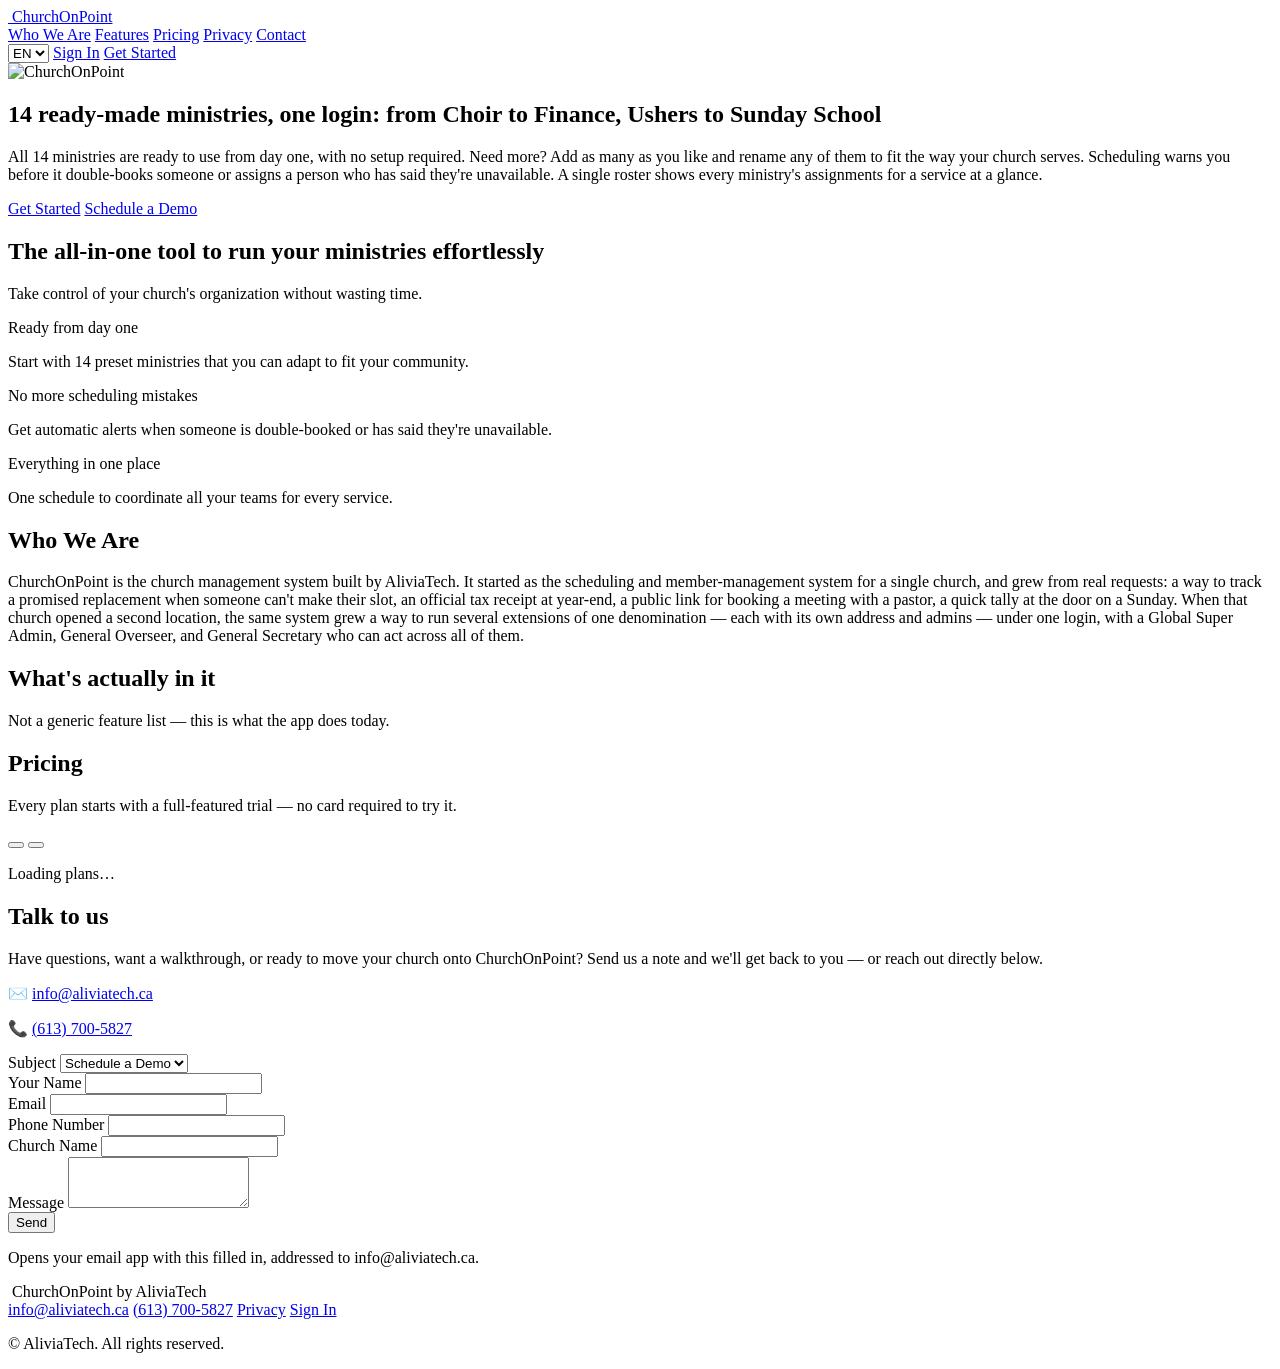
==== index.html @ aaa90ea1 "Add a public, bilingual Privacy Policy page Builds the drafted Privacy Policy content into a real pr" ====
<!DOCTYPE html>
<html lang="en">
<head>
  <meta charset="UTF-8" />
  <meta name="viewport" content="width=device-width, initial-scale=1.0" />
  <title>ChurchOnPoint — Church Management Software</title>
  <meta name="description" content="ChurchOnPoint by AliviaTech: choir, department, scheduling, attendance, and financial management for churches — from a single congregation to a denomination with many extensions." />
  <link rel="icon" type="image/png" href="img/church-on-point-icon.png" />
  <script src="https://cdn.tailwindcss.com"></script>
  <!-- A translated string can be set to '' for a given language to
       remove that element from display for just that language (see
       welcome.valuePropsTitle/Subtitle, French) without leaving an
       empty heading's own margin behind as a blank gap. -->
  <style>h1:empty, h2:empty, p:empty { display: none; }</style>
</head>
<body class="bg-white text-slate-800">

  <!-- Nav -->
  <header class="sticky top-0 z-30 bg-white/90 backdrop-blur border-b border-slate-100">
    <div class="max-w-6xl mx-auto px-4 sm:px-6 py-3 flex items-center justify-between gap-3">
      <a href="#top" class="flex items-center gap-2 font-bold text-lg text-[#0B1F3A] shrink-0">
        <img src="img/church-on-point-icon.png" alt="" class="w-7 h-7 rounded-md" /> ChurchOnPoint
      </a>
      <nav class="hidden md:flex items-center gap-6 text-sm font-medium text-slate-600">
        <a href="#about" class="hover:text-[#0B1F3A]" data-i18n="welcome.navAbout">Who We Are</a>
        <a href="#features" class="hover:text-[#0B1F3A]" data-i18n="welcome.navFeatures">Features</a>
        <a href="#pricing" class="hover:text-[#0B1F3A]" data-i18n="welcome.navPricing">Pricing</a>
        <a href="privacy.html" class="hover:text-[#0B1F3A]" data-i18n="welcome.navPrivacy">Privacy</a>
        <a href="#contact" class="hover:text-[#0B1F3A]" data-i18n="welcome.navContact">Contact</a>
      </nav>
      <div class="flex items-center gap-2">
        <select id="welcome-lang-select" data-i18n-aria-label="sidebar.language" aria-label="Language"
                class="bg-slate-100 border border-slate-200 text-slate-700 text-xs rounded-lg px-2 py-1.5">
          <option value="en">EN</option>
          <option value="fr">FR</option>
        </select>
        <a href="app.html" class="hidden sm:inline-block px-3 py-1.5 rounded-lg text-sm font-medium text-slate-600 hover:bg-slate-100" data-i18n="welcome.signIn">Sign In</a>
        <a href="app.html?mode=new-church" class="px-3 py-1.5 rounded-lg text-sm font-medium bg-indigo-600 text-white hover:bg-indigo-700" data-i18n="welcome.getStarted">Get Started</a>
      </div>
    </div>
  </header>

  <!-- Hero -->
  <section id="top" class="bg-gradient-to-br from-[#0a1628] to-[#0B1F3A] text-white">
    <div class="max-w-6xl mx-auto px-4 sm:px-6 py-16 sm:py-24 text-center">
      <img src="img/church-on-point-logo.png" alt="ChurchOnPoint" class="mx-auto mb-8 h-20 sm:h-28 w-auto rounded-2xl shadow-lg" />
      <h1 class="text-3xl sm:text-5xl font-bold leading-tight max-w-3xl mx-auto" data-i18n="welcome.heroTitle">
        14 ready-made ministries, one login: from Choir to Finance, Ushers to Sunday School
      </h1>
      <p class="mt-5 text-base sm:text-lg text-slate-300 max-w-2xl mx-auto" data-i18n="welcome.heroSubtitle">
        All 14 ministries are ready to use from day one, with no setup required. Need more? Add as many as you
        like and rename any of them to fit the way your church serves. Scheduling warns you before it
        double-books someone or assigns a person who has said they're unavailable. A single roster shows every
        ministry's assignments for a service at a glance.
      </p>
      <div class="mt-8 flex flex-wrap items-center justify-center gap-3">
        <a href="app.html?mode=new-church" class="px-6 py-3 rounded-lg bg-[#D4AF37] text-[#0B1F3A] font-semibold hover:brightness-95" data-i18n="welcome.getStarted">Get Started</a>
        <a href="#contact" class="px-6 py-3 rounded-lg border border-white/30 text-white font-semibold hover:bg-white/10" data-i18n="welcome.scheduleDemo">Schedule a Demo</a>
      </div>
    </div>
  </section>

  <!-- Value Props -->
  <section id="value-props" class="bg-slate-50 border-y border-slate-100">
    <div class="max-w-6xl mx-auto px-4 sm:px-6 py-16">
      <h2 class="text-2xl sm:text-3xl font-bold text-[#0B1F3A] text-center mb-2" data-i18n="welcome.valuePropsTitle">
        The all-in-one tool to run your ministries effortlessly
      </h2>
      <p class="text-center text-slate-500 mb-10 max-w-2xl mx-auto" data-i18n="welcome.valuePropsSubtitle">
        Take control of your church's organization without wasting time.
      </p>
      <div class="grid sm:grid-cols-3 gap-5">
        <div class="bg-white rounded-xl border border-slate-200 p-5">
          <p class="text-sm font-semibold text-[#0B1F3A] mb-1.5" data-i18n="welcome.valueProp1Title">Ready from day one</p>
          <p class="text-sm text-slate-600 leading-relaxed" data-i18n="welcome.valueProp1Desc">Start with 14 preset ministries that you can adapt to fit your community.</p>
        </div>
        <div class="bg-white rounded-xl border border-slate-200 p-5">
          <p class="text-sm font-semibold text-[#0B1F3A] mb-1.5" data-i18n="welcome.valueProp2Title">No more scheduling mistakes</p>
          <p class="text-sm text-slate-600 leading-relaxed" data-i18n="welcome.valueProp2Desc">Get automatic alerts when someone is double-booked or has said they're unavailable.</p>
        </div>
        <div class="bg-white rounded-xl border border-slate-200 p-5">
          <p class="text-sm font-semibold text-[#0B1F3A] mb-1.5" data-i18n="welcome.valueProp3Title">Everything in one place</p>
          <p class="text-sm text-slate-600 leading-relaxed" data-i18n="welcome.valueProp3Desc">One schedule to coordinate all your teams for every service.</p>
        </div>
      </div>
    </div>
  </section>

  <!-- Who we are -->
  <section id="about" class="max-w-4xl mx-auto px-4 sm:px-6 py-16 text-center">
    <h2 class="text-2xl sm:text-3xl font-bold text-[#0B1F3A] mb-4" data-i18n="welcome.aboutTitle">Who We Are</h2>
    <p class="text-slate-600 leading-relaxed" data-i18n="welcome.aboutBody">
      ChurchOnPoint is the church management system built by AliviaTech. It started as the scheduling and member-management system
      for a single church, and grew from real requests: a way to track a promised replacement when someone can't
      make their slot, an official tax receipt at year-end, a public link for booking a meeting with a pastor, a
      quick tally at the door on a Sunday. When that church opened a second location, the same system grew a way
      to run several extensions of one denomination — each with its own address and admins — under one login,
      with a Global Super Admin, General Overseer, and General Secretary who can act across all of them.
    </p>
  </section>

  <!-- Features -->
  <section id="features" class="bg-slate-50 border-y border-slate-100">
    <div class="max-w-6xl mx-auto px-4 sm:px-6 py-16">
      <h2 class="text-2xl sm:text-3xl font-bold text-[#0B1F3A] text-center mb-2" data-i18n="welcome.featuresTitle">What's actually in it</h2>
      <p class="text-center text-slate-500 mb-10 max-w-2xl mx-auto" data-i18n="welcome.featuresSubtitle">Not a generic feature list — this is what the app does today.</p>
      <div data-el="features-grid" class="grid sm:grid-cols-2 lg:grid-cols-3 gap-5"></div>
    </div>
  </section>

  <!-- Pricing -->
  <section id="pricing" class="max-w-6xl mx-auto px-4 sm:px-6 py-16">
    <h2 class="text-2xl sm:text-3xl font-bold text-[#0B1F3A] text-center mb-2" data-i18n="welcome.pricingTitle">Pricing</h2>
    <p class="text-center text-slate-500 mb-6" data-i18n="welcome.pricingSubtitle">Every plan starts with a full-featured trial — no card required to try it.</p>
    <div class="flex justify-center mb-8">
      <div class="inline-flex rounded-lg border border-slate-200 p-1">
        <button type="button" data-action="pricing-interval-monthly" class="px-3 py-1.5 rounded-md text-sm font-medium"></button>
        <button type="button" data-action="pricing-interval-yearly" class="px-3 py-1.5 rounded-md text-sm font-medium"></button>
      </div>
    </div>
    <div data-el="pricing-grid">
      <p class="text-center text-slate-400" data-i18n="welcome.loadingPlans">Loading plans…</p>
    </div>
  </section>

  <!-- Contact / Demo -->
  <section id="contact" class="bg-[#0B1F3A] text-white">
    <div class="max-w-5xl mx-auto px-4 sm:px-6 py-16 grid md:grid-cols-2 gap-10">
      <div>
        <h2 class="text-2xl sm:text-3xl font-bold mb-3" data-i18n="welcome.contactTitle">Talk to us</h2>
        <p class="text-slate-300 mb-6" data-i18n="welcome.contactBody">
          Have questions, want a walkthrough, or ready to move your church onto ChurchOnPoint? Send us a note and
          we'll get back to you — or reach out directly below.
        </p>
        <div class="space-y-2 text-slate-200">
          <p>✉️ <a href="mailto:info@aliviatech.ca" class="underline hover:text-white">info@aliviatech.ca</a></p>
          <p>📞 <a href="tel:+16137005827" class="underline hover:text-white">(613) 700-5827</a></p>
        </div>
      </div>

      <form data-el="contact-form" class="bg-white rounded-xl shadow-xl p-6 text-slate-800 space-y-3">
        <div>
          <label class="block text-sm font-medium text-slate-600 mb-1" data-i18n="welcome.formSubject">Subject</label>
          <select name="topic" class="w-full border border-slate-300 rounded-lg px-3 py-2 text-sm">
            <option value="demo" data-i18n="welcome.topicDemo">Schedule a Demo</option>
            <option value="general" data-i18n="welcome.topicGeneral">General Inquiry</option>
            <option value="support" data-i18n="welcome.topicSupport">Support</option>
          </select>
        </div>
        <div>
          <label class="block text-sm font-medium text-slate-600 mb-1" data-i18n="welcome.formName">Your Name</label>
          <input type="text" name="name" required class="w-full border border-slate-300 rounded-lg px-3 py-2 text-sm" />
        </div>
        <div>
          <label class="block text-sm font-medium text-slate-600 mb-1" data-i18n="welcome.formEmail">Email</label>
          <input type="email" name="email" required class="w-full border border-slate-300 rounded-lg px-3 py-2 text-sm" />
        </div>
        <div>
          <label class="block text-sm font-medium text-slate-600 mb-1" data-i18n="welcome.formPhone">Phone Number</label>
          <input type="tel" name="phone" required class="w-full border border-slate-300 rounded-lg px-3 py-2 text-sm" />
        </div>
        <div>
          <label class="block text-sm font-medium text-slate-600 mb-1" data-i18n="welcome.formChurch">Church Name</label>
          <input type="text" name="church" class="w-full border border-slate-300 rounded-lg px-3 py-2 text-sm" />
        </div>
        <div>
          <label class="block text-sm font-medium text-slate-600 mb-1" data-i18n="welcome.formMessage">Message</label>
          <textarea name="message" rows="3" class="w-full border border-slate-300 rounded-lg px-3 py-2 text-sm"></textarea>
        </div>
        <button type="submit" data-el="submit-btn" class="w-full py-2.5 rounded-lg bg-indigo-600 text-white font-semibold hover:bg-indigo-700 disabled:opacity-50" data-i18n="welcome.formSend">
          Send
        </button>
        <p data-el="form-status" class="text-xs text-slate-400" data-i18n="welcome.formHint">Opens your email app with this filled in, addressed to info@aliviatech.ca.</p>
      </form>
    </div>
  </section>

  <footer class="bg-[#0a1628] text-slate-400 text-sm">
    <div class="max-w-6xl mx-auto px-4 sm:px-6 py-8 flex flex-wrap items-center justify-between gap-4">
      <div class="flex items-center gap-2 text-white font-semibold">
        <img src="img/church-on-point-icon.png" alt="" class="w-6 h-6 rounded-md" /> ChurchOnPoint <span class="text-slate-500 font-normal" data-i18n="welcome.byAliviaTech">by AliviaTech</span>
      </div>
      <div class="flex flex-wrap gap-4">
        <a href="mailto:info@aliviatech.ca" class="hover:text-white">info@aliviatech.ca</a>
        <a href="tel:+16137005827" class="hover:text-white">(613) 700-5827</a>
        <a href="privacy.html" class="hover:text-white" data-i18n="welcome.navPrivacy">Privacy</a>
        <a href="app.html" class="hover:text-white" data-i18n="welcome.signIn">Sign In</a>
      </div>
      <p>&copy; <span data-el="year"></span> AliviaTech. <span data-i18n="welcome.allRightsReserved">All rights reserved.</span></p>
    </div>
  </footer>

  <script type="module" src="js/welcomePage.js"></script>
</body>
</html>
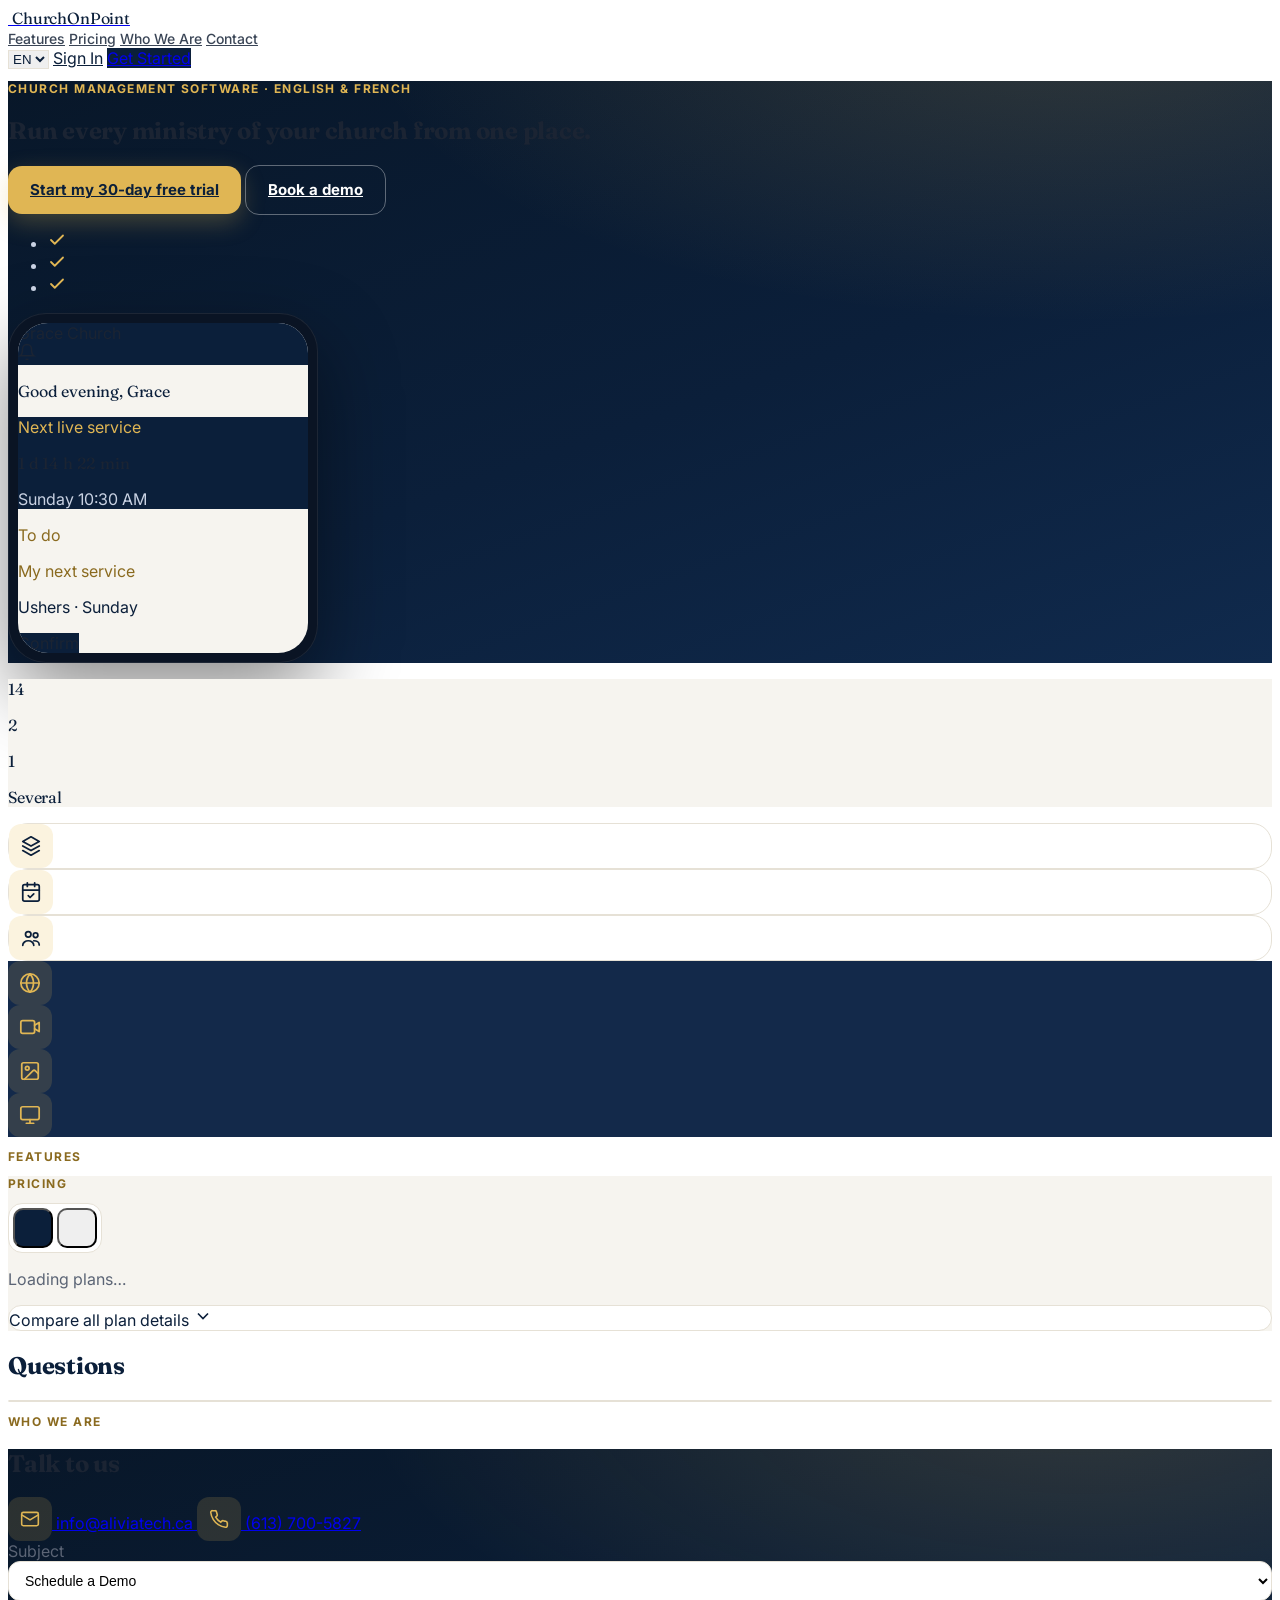
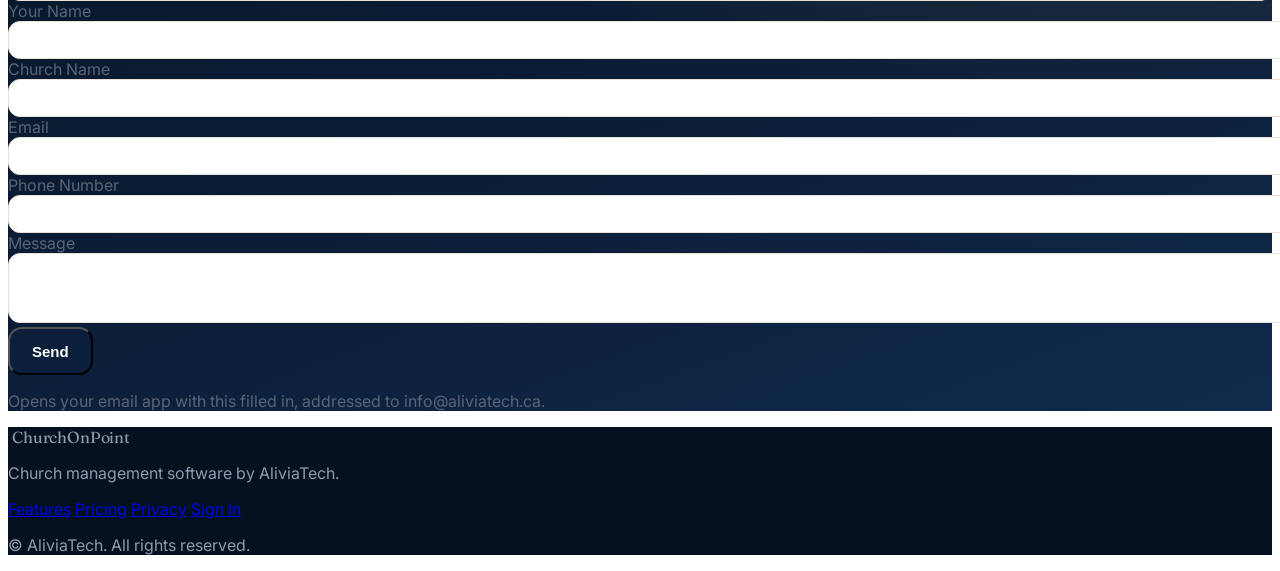
==== commit a21f52bd: "Home page (churchonpoint.com): redesign in navy/gold with app preview, new features, pricing cards, " ====
--- a/index.html
+++ b/index.html
@@ -4,189 +4,336 @@
   <meta charset="UTF-8" />
   <meta name="viewport" content="width=device-width, initial-scale=1.0" />
   <title>ChurchOnPoint — Church Management Software</title>
-  <meta name="description" content="ChurchOnPoint by AliviaTech: choir, department, scheduling, attendance, and financial management for churches — from a single congregation to a denomination with many extensions." />
+  <meta name="description" content="ChurchOnPoint by AliviaTech: scheduling, members, services, finances, live stream and a public page for every church — in English and French, on computer and phone." />
+  <meta property="og:title" content="ChurchOnPoint — Church Management Software" />
+  <meta property="og:description" content="Run every ministry of your church from one place. 30 days free." />
   <link rel="icon" type="image/png" href="img/church-on-point-icon.png" />
   <script src="https://cdn.tailwindcss.com"></script>
-  <!-- A translated string can be set to '' for a given language to
-       remove that element from display for just that language (see
-       welcome.valuePropsTitle/Subtitle, French) without leaving an
-       empty heading's own margin behind as a blank gap. -->
-  <style>h1:empty, h2:empty, p:empty { display: none; }</style>
+  <link rel="preconnect" href="https://fonts.googleapis.com" />
+  <link rel="preconnect" href="https://fonts.gstatic.com" crossorigin />
+  <link rel="stylesheet" href="https://fonts.googleapis.com/css2?family=Fraunces:opsz,wght@9..144,600;9..144,700&family=Inter:wght@400;500;600;700&display=swap" />
+  <style>
+    :root { --navy: #0B1F3A; --navy-2: #13294A; --gold: #E0B654; --cream: #F6F4EF; --line: #E6E1D6; --ink: #1B2433; --muted: #5B6475; }
+    html { scroll-behavior: smooth; }
+    body { font-family: Inter, system-ui, -apple-system, 'Segoe UI', sans-serif; color: var(--ink); background: #fff; }
+    .font-display { font-family: Fraunces, Georgia, serif; letter-spacing: -0.01em; }
+    h1:empty, h2:empty, p:empty { display: none; }
+    .kicker { font-size: 12px; font-weight: 700; letter-spacing: .12em; text-transform: uppercase; color: #8A6A1F; }
+    .kicker--light { color: var(--gold); }
+    .btn { display: inline-flex; align-items: center; justify-content: center; gap: 8px; height: 48px; padding: 0 22px; border-radius: 14px; font-weight: 700; font-size: 15px; transition: transform .15s, background .15s, box-shadow .15s; }
+    .btn:hover { transform: translateY(-1px); }
+    .btn-gold { background: var(--gold); color: var(--navy); box-shadow: 0 8px 24px rgba(224,182,84,.28); }
+    .btn-gold:hover { background: #E8C46A; }
+    .btn-ghost { border: 1.5px solid rgba(255,255,255,.35); color: #fff; }
+    .btn-ghost:hover { background: rgba(255,255,255,.08); }
+    .btn-navy { background: var(--navy); color: #fff; }
+    .btn-navy:hover { background: #142d52; }
+    .btn-outline { border: 1.5px solid var(--navy); color: var(--navy); background: #fff; }
+    .btn-outline:hover { background: var(--cream); }
+    .card { background: #fff; border: 1px solid var(--line); border-radius: 20px; }
+    .icon-chip { width: 44px; height: 44px; border-radius: 12px; display: inline-flex; align-items: center; justify-content: center; background: #FBF3DF; color: var(--navy); }
+    .hero-bg { background: radial-gradient(1200px 500px at 85% -10%, rgba(224,182,84,.18), transparent 60%), linear-gradient(160deg, #081729 0%, var(--navy) 55%, #102a4d 100%); }
+    .phone { width: 290px; border-radius: 38px; background: #0a1424; padding: 10px; box-shadow: 0 30px 80px rgba(0,0,0,.45), inset 0 0 0 1px rgba(255,255,255,.08); }
+    .phone-screen { border-radius: 30px; background: var(--cream); overflow: hidden; }
+    .seg { display: inline-flex; background: #fff; border: 1px solid var(--line); border-radius: 14px; padding: 4px; gap: 4px; }
+    .seg button { height: 40px; padding: 0 18px; border-radius: 10px; font-weight: 600; font-size: 14px; color: var(--muted); display: inline-flex; align-items: center; gap: 8px; }
+    .seg button.is-on { background: var(--navy); color: #fff; }
+    .save-pill { display: inline-block; white-space: nowrap; font-size: 11px; font-weight: 700; padding: 2px 8px; border-radius: 999px; background: #E6F4EA; color: #146C2E; }
+    .seg button.is-on .save-pill { background: var(--gold); color: var(--navy); }
+    .plan { position: relative; display: flex; flex-direction: column; border-radius: 24px; padding: 28px; border: 1px solid var(--line); background: #fff; }
+    .plan--hl { background: var(--navy); color: #fff; border-color: var(--navy); box-shadow: 0 24px 60px rgba(11,31,58,.25); }
+    .plan li { display: flex; gap: 10px; align-items: flex-start; font-size: 14px; line-height: 1.45; }
+    .plan li svg { flex: none; margin-top: 2px; }
+    .plan .no { opacity: .45; }
+    details summary { list-style: none; cursor: pointer; }
+    details summary::-webkit-details-marker { display: none; }
+    details[open] .chev { transform: rotate(180deg); }
+    .chev { transition: transform .2s; }
+    .faq + .faq { border-top: 1px solid var(--line); }
+    .field { width: 100%; border: 1px solid var(--line); border-radius: 12px; padding: 10px 12px; font-size: 14px; background: #fff; }
+    .field:focus { outline: 2px solid var(--gold); outline-offset: 1px; }
+    .nav-link { color: #3A4556; font-weight: 500; font-size: 14px; }
+    .nav-link:hover { color: var(--navy); }
+  </style>
 </head>
-<body class="bg-white text-slate-800">
+<body>
 
   <!-- Nav -->
-  <header class="sticky top-0 z-30 bg-white/90 backdrop-blur border-b border-slate-100">
-    <div class="max-w-6xl mx-auto px-4 sm:px-6 py-3 flex items-center justify-between gap-3">
-      <a href="#top" class="flex items-center gap-2 font-bold text-lg text-[#0B1F3A] shrink-0">
-        <img src="img/church-on-point-icon.png" alt="" class="w-7 h-7 rounded-md" /> ChurchOnPoint
+  <header class="sticky top-0 z-30 bg-white/90 backdrop-blur border-b" style="border-color:var(--line)">
+    <div class="max-w-6xl mx-auto px-4 sm:px-6 h-16 flex items-center justify-between gap-3">
+      <a href="#top" class="flex items-center gap-2.5 shrink-0">
+        <img src="img/church-on-point-icon.png" alt="" class="w-8 h-8 rounded-lg" />
+        <span class="font-display font-bold text-[19px]" style="color:var(--navy)">ChurchOnPoint</span>
       </a>
-      <nav class="hidden md:flex items-center gap-6 text-sm font-medium text-slate-600">
-        <a href="#about" class="hover:text-[#0B1F3A]" data-i18n="welcome.navAbout">Who We Are</a>
-        <a href="#features" class="hover:text-[#0B1F3A]" data-i18n="welcome.navFeatures">Features</a>
-        <a href="#pricing" class="hover:text-[#0B1F3A]" data-i18n="welcome.navPricing">Pricing</a>
-        <a href="privacy.html" class="hover:text-[#0B1F3A]" data-i18n="welcome.navPrivacy">Privacy</a>
-        <a href="#contact" class="hover:text-[#0B1F3A]" data-i18n="welcome.navContact">Contact</a>
+      <nav class="hidden md:flex items-center gap-7">
+        <a href="#features" class="nav-link" data-i18n="welcome.navFeatures">Features</a>
+        <a href="#pricing" class="nav-link" data-i18n="welcome.navPricing">Pricing</a>
+        <a href="#about" class="nav-link" data-i18n="welcome.navAbout">Who We Are</a>
+        <a href="#contact" class="nav-link" data-i18n="welcome.navContact">Contact</a>
       </nav>
       <div class="flex items-center gap-2">
         <select id="welcome-lang-select" data-i18n-aria-label="sidebar.language" aria-label="Language"
-                class="bg-slate-100 border border-slate-200 text-slate-700 text-xs rounded-lg px-2 py-1.5">
+                class="h-9 border rounded-lg px-2 text-xs font-semibold bg-white" style="border-color:var(--line);color:var(--navy)">
           <option value="en">EN</option>
           <option value="fr">FR</option>
         </select>
-        <a href="app.html" class="hidden sm:inline-block px-3 py-1.5 rounded-lg text-sm font-medium text-slate-600 hover:bg-slate-100" data-i18n="welcome.signIn">Sign In</a>
-        <a href="app.html?mode=new-church" class="px-3 py-1.5 rounded-lg text-sm font-medium bg-indigo-600 text-white hover:bg-indigo-700" data-i18n="welcome.getStarted">Get Started</a>
+        <a href="app.html" class="hidden sm:inline-flex h-9 items-center px-3 rounded-lg text-sm font-semibold hover:bg-slate-100" style="color:var(--navy)" data-i18n="welcome.signIn">Sign In</a>
+        <a href="app.html?mode=new-church" class="inline-flex h-9 items-center px-4 rounded-lg text-sm font-bold text-white" style="background:var(--navy)" data-i18n="welcome.getStarted">Get Started</a>
       </div>
     </div>
   </header>
 
   <!-- Hero -->
-  <section id="top" class="bg-gradient-to-br from-[#0a1628] to-[#0B1F3A] text-white">
-    <div class="max-w-6xl mx-auto px-4 sm:px-6 py-16 sm:py-24 text-center">
-      <img src="img/church-on-point-logo.png" alt="ChurchOnPoint" class="mx-auto mb-8 h-20 sm:h-28 w-auto rounded-2xl shadow-lg" />
-      <h1 class="text-3xl sm:text-5xl font-bold leading-tight max-w-3xl mx-auto" data-i18n="welcome.heroTitle">
-        14 ready-made ministries, one login: from Choir to Finance, Ushers to Sunday School
-      </h1>
-      <p class="mt-5 text-base sm:text-lg text-slate-300 max-w-2xl mx-auto" data-i18n="welcome.heroSubtitle">
-        All 14 ministries are ready to use from day one, with no setup required. Need more? Add as many as you
-        like and rename any of them to fit the way your church serves. Scheduling warns you before it
-        double-books someone or assigns a person who has said they're unavailable. A single roster shows every
-        ministry's assignments for a service at a glance.
-      </p>
-      <div class="mt-8 flex flex-wrap items-center justify-center gap-3">
-        <a href="app.html?mode=new-church" class="px-6 py-3 rounded-lg bg-[#D4AF37] text-[#0B1F3A] font-semibold hover:brightness-95" data-i18n="welcome.getStarted">Get Started</a>
-        <a href="#contact" class="px-6 py-3 rounded-lg border border-white/30 text-white font-semibold hover:bg-white/10" data-i18n="welcome.scheduleDemo">Schedule a Demo</a>
-      </div>
-    </div>
-  </section>
-
-  <!-- Value Props -->
-  <section id="value-props" class="bg-slate-50 border-y border-slate-100">
-    <div class="max-w-6xl mx-auto px-4 sm:px-6 py-16">
-      <h2 class="text-2xl sm:text-3xl font-bold text-[#0B1F3A] text-center mb-2" data-i18n="welcome.valuePropsTitle">
-        The all-in-one tool to run your ministries effortlessly
-      </h2>
-      <p class="text-center text-slate-500 mb-10 max-w-2xl mx-auto" data-i18n="welcome.valuePropsSubtitle">
-        Take control of your church's organization without wasting time.
-      </p>
-      <div class="grid sm:grid-cols-3 gap-5">
-        <div class="bg-white rounded-xl border border-slate-200 p-5">
-          <p class="text-sm font-semibold text-[#0B1F3A] mb-1.5" data-i18n="welcome.valueProp1Title">Ready from day one</p>
-          <p class="text-sm text-slate-600 leading-relaxed" data-i18n="welcome.valueProp1Desc">Start with 14 preset ministries that you can adapt to fit your community.</p>
-        </div>
-        <div class="bg-white rounded-xl border border-slate-200 p-5">
-          <p class="text-sm font-semibold text-[#0B1F3A] mb-1.5" data-i18n="welcome.valueProp2Title">No more scheduling mistakes</p>
-          <p class="text-sm text-slate-600 leading-relaxed" data-i18n="welcome.valueProp2Desc">Get automatic alerts when someone is double-booked or has said they're unavailable.</p>
-        </div>
-        <div class="bg-white rounded-xl border border-slate-200 p-5">
-          <p class="text-sm font-semibold text-[#0B1F3A] mb-1.5" data-i18n="welcome.valueProp3Title">Everything in one place</p>
-          <p class="text-sm text-slate-600 leading-relaxed" data-i18n="welcome.valueProp3Desc">One schedule to coordinate all your teams for every service.</p>
-        </div>
-      </div>
-    </div>
-  </section>
-
-  <!-- Who we are -->
-  <section id="about" class="max-w-4xl mx-auto px-4 sm:px-6 py-16 text-center">
-    <h2 class="text-2xl sm:text-3xl font-bold text-[#0B1F3A] mb-4" data-i18n="welcome.aboutTitle">Who We Are</h2>
-    <p class="text-slate-600 leading-relaxed" data-i18n="welcome.aboutBody">
-      ChurchOnPoint is the church management system built by AliviaTech. It started as the scheduling and member-management system
-      for a single church, and grew from real requests: a way to track a promised replacement when someone can't
-      make their slot, an official tax receipt at year-end, a public link for booking a meeting with a pastor, a
-      quick tally at the door on a Sunday. When that church opened a second location, the same system grew a way
-      to run several extensions of one denomination — each with its own address and admins — under one login,
-      with a Global Super Admin, General Overseer, and General Secretary who can act across all of them.
-    </p>
+  <section id="top" class="hero-bg text-white overflow-hidden">
+    <div class="max-w-6xl mx-auto px-4 sm:px-6 pt-14 pb-16 sm:pt-20 sm:pb-24 grid lg:grid-cols-[1.15fr_1fr] gap-12 items-center">
+      <div>
+        <p class="kicker kicker--light mb-4" data-l="kicker">Church management software · English & French</p>
+        <h1 class="font-display text-[40px] leading-[1.05] sm:text-[58px] font-bold" data-l="heroTitle">Run every ministry of your church from one place.</h1>
+        <p class="mt-5 text-[17px] leading-relaxed max-w-xl" style="color:#C9D2E3" data-l="heroSub"></p>
+        <div class="mt-8 flex flex-wrap gap-3">
+          <a href="app.html?mode=new-church" class="btn btn-gold" data-l="ctaTrial">Start my 30-day free trial</a>
+          <a href="#contact" class="btn btn-ghost" data-l="ctaDemo" data-demo-link>Book a demo</a>
+        </div>
+        <ul class="mt-8 flex flex-wrap gap-x-6 gap-y-2 text-sm" style="color:#C9D2E3">
+          <li class="flex items-center gap-2"><svg width="18" height="18" viewBox="0 0 24 24" fill="none" stroke="#E0B654" stroke-width="2.4" stroke-linecap="round" stroke-linejoin="round"><path d="M20 6 9 17l-5-5"/></svg><span data-l="trust1"></span></li>
+          <li class="flex items-center gap-2"><svg width="18" height="18" viewBox="0 0 24 24" fill="none" stroke="#E0B654" stroke-width="2.4" stroke-linecap="round" stroke-linejoin="round"><path d="M20 6 9 17l-5-5"/></svg><span data-l="trust2"></span></li>
+          <li class="flex items-center gap-2"><svg width="18" height="18" viewBox="0 0 24 24" fill="none" stroke="#E0B654" stroke-width="2.4" stroke-linecap="round" stroke-linejoin="round"><path d="M20 6 9 17l-5-5"/></svg><span data-l="trust3"></span></li>
+        </ul>
+      </div>
+
+      <!-- App preview (illustration of the member Home screen) -->
+      <div class="flex justify-center lg:justify-end" aria-hidden="true">
+        <div class="phone">
+          <div class="phone-screen" style="color:var(--ink)">
+            <div class="px-4 pt-5 pb-3" style="background:var(--navy)">
+              <div class="flex items-center justify-between text-white">
+                <div class="flex items-center gap-2"><span class="w-6 h-6 rounded-md bg-white/90"></span><span class="text-[13px] font-semibold" data-l="mockChurch">Grace Church</span></div>
+                <svg width="18" height="18" viewBox="0 0 24 24" fill="none" stroke="currentColor" stroke-width="2"><path d="M6 8a6 6 0 0 1 12 0c0 7 3 9 3 9H3s3-2 3-9"/><path d="M10.3 21a1.94 1.94 0 0 0 3.4 0"/></svg>
+              </div>
+            </div>
+            <div class="p-4 space-y-3">
+              <p class="font-display text-[22px] font-bold" style="color:var(--navy)" data-l="mockHello">Good evening, Grace</p>
+              <div class="rounded-2xl p-4 text-white" style="background:var(--navy)">
+                <p class="text-[10px] font-bold tracking-widest uppercase" style="color:var(--gold)" data-l="mockNextLive">Next live service</p>
+                <p class="font-display text-[24px] font-bold mt-1" data-l="mockCountdown">1 d 14 h 22 min</p>
+                <p class="text-[12px]" style="color:#C9D2E3" data-l="mockSunday">Sunday 10:30 AM</p>
+              </div>
+              <div class="rounded-2xl bg-white p-3.5 border" style="border-color:var(--line)">
+                <p class="text-[10px] font-bold tracking-widest uppercase" style="color:#8A6A1F" data-l="mockTodo">To do</p>
+                <p class="text-[12.5px] mt-2 flex gap-2"><span class="w-1.5 h-1.5 rounded-full mt-1.5" style="background:var(--gold)"></span><span data-l="mockTodo1"></span></p>
+                <p class="text-[12.5px] mt-1.5 flex gap-2"><span class="w-1.5 h-1.5 rounded-full mt-1.5" style="background:var(--gold)"></span><span data-l="mockTodo2"></span></p>
+              </div>
+              <div class="rounded-2xl bg-white p-3.5 border-l-4 border" style="border-color:var(--line);border-left-color:var(--gold)">
+                <p class="text-[10px] font-bold tracking-widest uppercase" style="color:#8A6A1F" data-l="mockService">My next service</p>
+                <div class="flex items-center justify-between mt-1.5 gap-2">
+                  <p class="text-[13px] font-semibold" style="color:var(--navy)" data-l="mockServiceDept">Ushers · Sunday</p>
+                  <span class="shrink-0 whitespace-nowrap text-[11px] font-bold text-white px-2.5 py-1 rounded-lg" style="background:var(--navy)" data-l="mockConfirm">Confirm</span>
+                </div>
+              </div>
+            </div>
+            <div class="grid grid-cols-5 border-t bg-white py-2" style="border-color:var(--line)">
+              <span class="mx-auto w-5 h-5 rounded" style="background:var(--navy)"></span>
+              <span class="mx-auto w-5 h-5 rounded bg-slate-300"></span>
+              <span class="mx-auto w-5 h-5 rounded bg-slate-300"></span>
+              <span class="mx-auto w-5 h-5 rounded bg-slate-300"></span>
+              <span class="mx-auto w-5 h-5 rounded bg-slate-300"></span>
+            </div>
+          </div>
+        </div>
+      </div>
+    </div>
+  </section>
+
+  <!-- Key numbers -->
+  <section style="background:var(--cream)" class="border-b" >
+    <div class="max-w-6xl mx-auto px-4 sm:px-6 py-8 grid grid-cols-2 md:grid-cols-4 gap-6 text-center">
+      <div><p class="font-display text-[34px] font-bold" style="color:var(--navy)">14</p><p class="text-sm" style="color:var(--muted)" data-l="stat1"></p></div>
+      <div><p class="font-display text-[34px] font-bold" style="color:var(--navy)">2</p><p class="text-sm" style="color:var(--muted)" data-l="stat2"></p></div>
+      <div><p class="font-display text-[34px] font-bold" style="color:var(--navy)">1</p><p class="text-sm" style="color:var(--muted)" data-l="stat3"></p></div>
+      <div><p class="font-display text-[34px] font-bold" style="color:var(--navy)" data-l="stat4Value">Several</p><p class="text-sm" style="color:var(--muted)" data-l="stat4"></p></div>
+    </div>
+  </section>
+
+  <!-- Why -->
+  <section class="max-w-6xl mx-auto px-4 sm:px-6 py-20">
+    <div class="max-w-2xl">
+      <h2 class="font-display text-[32px] sm:text-[40px] font-bold leading-tight" style="color:var(--navy)" data-l="whyTitle"></h2>
+      <p class="mt-3 text-[17px]" style="color:var(--muted)" data-l="whySub"></p>
+    </div>
+    <div class="mt-10 grid md:grid-cols-3 gap-5">
+      <div class="card p-6">
+        <span class="icon-chip"><svg width="22" height="22" viewBox="0 0 24 24" fill="none" stroke="currentColor" stroke-width="1.9" stroke-linecap="round" stroke-linejoin="round"><path d="M12 2 3 7l9 5 9-5-9-5z"/><path d="m3 17 9 5 9-5"/><path d="m3 12 9 5 9-5"/></svg></span>
+        <p class="mt-4 font-bold text-[17px]" style="color:var(--navy)" data-l="why1Title"></p>
+        <p class="mt-1.5 text-[15px] leading-relaxed" style="color:var(--muted)" data-l="why1Desc"></p>
+      </div>
+      <div class="card p-6">
+        <span class="icon-chip"><svg width="22" height="22" viewBox="0 0 24 24" fill="none" stroke="currentColor" stroke-width="1.9" stroke-linecap="round" stroke-linejoin="round"><rect x="3" y="4" width="18" height="18" rx="2"/><path d="M16 2v4M8 2v4M3 10h18"/><path d="m9 16 2 2 4-4"/></svg></span>
+        <p class="mt-4 font-bold text-[17px]" style="color:var(--navy)" data-l="why2Title"></p>
+        <p class="mt-1.5 text-[15px] leading-relaxed" style="color:var(--muted)" data-l="why2Desc"></p>
+      </div>
+      <div class="card p-6">
+        <span class="icon-chip"><svg width="22" height="22" viewBox="0 0 24 24" fill="none" stroke="currentColor" stroke-width="1.9" stroke-linecap="round" stroke-linejoin="round"><circle cx="9" cy="8" r="3"/><circle cx="17" cy="9" r="2.5"/><path d="M3 20c0-3 3-5 6-5s6 2 6 5M15 15c3 0 6 1.5 6 4.5"/></svg></span>
+        <p class="mt-4 font-bold text-[17px]" style="color:var(--navy)" data-l="why3Title"></p>
+        <p class="mt-1.5 text-[15px] leading-relaxed" style="color:var(--muted)" data-l="why3Desc"></p>
+      </div>
+    </div>
+  </section>
+
+  <!-- New this season -->
+  <section style="background:var(--navy)" class="text-white">
+    <div class="max-w-6xl mx-auto px-4 sm:px-6 py-20">
+      <p class="kicker kicker--light" data-l="newTitle"></p>
+      <h2 class="font-display text-[30px] sm:text-[38px] font-bold mt-2" data-l="newSub"></h2>
+      <div class="mt-10 grid sm:grid-cols-2 gap-5">
+        <div class="rounded-[20px] p-6 border border-white/10" style="background:var(--navy-2)">
+          <span class="icon-chip" style="background:rgba(224,182,84,.16);color:var(--gold)"><svg width="22" height="22" viewBox="0 0 24 24" fill="none" stroke="currentColor" stroke-width="1.9" stroke-linecap="round" stroke-linejoin="round"><circle cx="12" cy="12" r="10"/><path d="M2 12h20M12 2a15 15 0 0 1 0 20M12 2a15 15 0 0 0 0 20"/></svg></span>
+          <p class="mt-4 font-bold text-[17px]" data-l="new1Title"></p>
+          <p class="mt-1.5 text-[15px] leading-relaxed" style="color:#C9D2E3" data-l="new1Desc"></p>
+        </div>
+        <div class="rounded-[20px] p-6 border border-white/10" style="background:var(--navy-2)">
+          <span class="icon-chip" style="background:rgba(224,182,84,.16);color:var(--gold)"><svg width="22" height="22" viewBox="0 0 24 24" fill="none" stroke="currentColor" stroke-width="1.9" stroke-linecap="round" stroke-linejoin="round"><rect x="2" y="5" width="15" height="14" rx="2"/><path d="m17 10 5-3v10l-5-3"/></svg></span>
+          <p class="mt-4 font-bold text-[17px]" data-l="new2Title"></p>
+          <p class="mt-1.5 text-[15px] leading-relaxed" style="color:#C9D2E3" data-l="new2Desc"></p>
+        </div>
+        <div class="rounded-[20px] p-6 border border-white/10" style="background:var(--navy-2)">
+          <span class="icon-chip" style="background:rgba(224,182,84,.16);color:var(--gold)"><svg width="22" height="22" viewBox="0 0 24 24" fill="none" stroke="currentColor" stroke-width="1.9" stroke-linecap="round" stroke-linejoin="round"><rect x="3" y="3" width="18" height="18" rx="2"/><circle cx="9" cy="9" r="2"/><path d="m21 15-3.1-3.1a2 2 0 0 0-2.8 0L6 21"/></svg></span>
+          <p class="mt-4 font-bold text-[17px]" data-l="new3Title"></p>
+          <p class="mt-1.5 text-[15px] leading-relaxed" style="color:#C9D2E3" data-l="new3Desc"></p>
+        </div>
+        <div class="rounded-[20px] p-6 border border-white/10" style="background:var(--navy-2)">
+          <span class="icon-chip" style="background:rgba(224,182,84,.16);color:var(--gold)"><svg width="22" height="22" viewBox="0 0 24 24" fill="none" stroke="currentColor" stroke-width="1.9" stroke-linecap="round" stroke-linejoin="round"><rect x="2" y="3" width="20" height="14" rx="2"/><path d="M8 21h8M12 17v4"/></svg></span>
+          <p class="mt-4 font-bold text-[17px]" data-l="new4Title"></p>
+          <p class="mt-1.5 text-[15px] leading-relaxed" style="color:#C9D2E3" data-l="new4Desc"></p>
+        </div>
+      </div>
+    </div>
   </section>
 
   <!-- Features -->
-  <section id="features" class="bg-slate-50 border-y border-slate-100">
-    <div class="max-w-6xl mx-auto px-4 sm:px-6 py-16">
-      <h2 class="text-2xl sm:text-3xl font-bold text-[#0B1F3A] text-center mb-2" data-i18n="welcome.featuresTitle">What's actually in it</h2>
-      <p class="text-center text-slate-500 mb-10 max-w-2xl mx-auto" data-i18n="welcome.featuresSubtitle">Not a generic feature list — this is what the app does today.</p>
-      <div data-el="features-grid" class="grid sm:grid-cols-2 lg:grid-cols-3 gap-5"></div>
-    </div>
+  <section id="features" class="max-w-6xl mx-auto px-4 sm:px-6 py-20">
+    <div class="max-w-2xl">
+      <p class="kicker" data-i18n="welcome.navFeatures">Features</p>
+      <h2 class="font-display text-[30px] sm:text-[38px] font-bold mt-2" style="color:var(--navy)" data-l="featuresTitle"></h2>
+      <p class="mt-3 text-[17px]" style="color:var(--muted)" data-l="featuresSub"></p>
+    </div>
+    <div data-el="features-grid" class="mt-10 grid sm:grid-cols-2 lg:grid-cols-3 gap-5"></div>
   </section>
 
   <!-- Pricing -->
-  <section id="pricing" class="max-w-6xl mx-auto px-4 sm:px-6 py-16">
-    <h2 class="text-2xl sm:text-3xl font-bold text-[#0B1F3A] text-center mb-2" data-i18n="welcome.pricingTitle">Pricing</h2>
-    <p class="text-center text-slate-500 mb-6" data-i18n="welcome.pricingSubtitle">Every plan starts with a full-featured trial — no card required to try it.</p>
-    <div class="flex justify-center mb-8">
-      <div class="inline-flex rounded-lg border border-slate-200 p-1">
-        <button type="button" data-action="pricing-interval-monthly" class="px-3 py-1.5 rounded-md text-sm font-medium"></button>
-        <button type="button" data-action="pricing-interval-yearly" class="px-3 py-1.5 rounded-md text-sm font-medium"></button>
-      </div>
-    </div>
-    <div data-el="pricing-grid">
-      <p class="text-center text-slate-400" data-i18n="welcome.loadingPlans">Loading plans…</p>
+  <section id="pricing" style="background:var(--cream)">
+    <div class="max-w-6xl mx-auto px-4 sm:px-6 py-20">
+      <div class="text-center max-w-2xl mx-auto">
+        <p class="kicker" data-l="pricingKicker">Pricing</p>
+        <h2 class="font-display text-[32px] sm:text-[42px] font-bold mt-2 leading-tight" style="color:var(--navy)" data-l="pricingTitle"></h2>
+        <p class="mt-3 text-[16px]" style="color:var(--muted)" data-l="pricingSub"></p>
+      </div>
+      <div class="flex justify-center mt-8">
+        <div class="seg" role="tablist">
+          <button type="button" data-action="pricing-interval-monthly" class="is-on"></button>
+          <button type="button" data-action="pricing-interval-yearly"></button>
+        </div>
+      </div>
+      <div data-el="pricing-grid" class="mt-10">
+        <p class="text-center" style="color:var(--muted)" data-l="loading">Loading plans…</p>
+      </div>
+      <div data-el="every-plan" class="mt-10"></div>
+      <details class="mt-6 card overflow-hidden">
+        <summary class="px-6 py-4 flex items-center justify-between font-semibold" style="color:var(--navy)">
+          <span data-l="compare">Compare all plan details</span>
+          <svg class="chev" width="20" height="20" viewBox="0 0 24 24" fill="none" stroke="currentColor" stroke-width="2"><path d="m6 9 6 6 6-6"/></svg>
+        </summary>
+        <div data-el="compare-table" class="px-4 pb-5 overflow-x-auto"></div>
+      </details>
+    </div>
+  </section>
+
+  <!-- FAQ -->
+  <section class="max-w-3xl mx-auto px-4 sm:px-6 py-20">
+    <h2 class="font-display text-[30px] sm:text-[36px] font-bold text-center" style="color:var(--navy)" data-l="faqTitle">Questions</h2>
+    <div class="mt-8 card px-6" data-el="faq"></div>
+  </section>
+
+  <!-- About -->
+  <section id="about" class="border-t" style="border-color:var(--line)">
+    <div class="max-w-3xl mx-auto px-4 sm:px-6 py-16 text-center">
+      <p class="kicker" data-l="aboutKicker">Who we are</p>
+      <p class="mt-4 text-[16px] leading-relaxed" style="color:var(--muted)" data-i18n="welcome.aboutBody"></p>
     </div>
   </section>
 
   <!-- Contact / Demo -->
-  <section id="contact" class="bg-[#0B1F3A] text-white">
-    <div class="max-w-5xl mx-auto px-4 sm:px-6 py-16 grid md:grid-cols-2 gap-10">
+  <section id="contact" class="hero-bg text-white">
+    <div class="max-w-6xl mx-auto px-4 sm:px-6 py-20 grid md:grid-cols-2 gap-12 items-start">
       <div>
-        <h2 class="text-2xl sm:text-3xl font-bold mb-3" data-i18n="welcome.contactTitle">Talk to us</h2>
-        <p class="text-slate-300 mb-6" data-i18n="welcome.contactBody">
-          Have questions, want a walkthrough, or ready to move your church onto ChurchOnPoint? Send us a note and
-          we'll get back to you — or reach out directly below.
-        </p>
-        <div class="space-y-2 text-slate-200">
-          <p>✉️ <a href="mailto:info@aliviatech.ca" class="underline hover:text-white">info@aliviatech.ca</a></p>
-          <p>📞 <a href="tel:+16137005827" class="underline hover:text-white">(613) 700-5827</a></p>
-        </div>
-      </div>
-
-      <form data-el="contact-form" class="bg-white rounded-xl shadow-xl p-6 text-slate-800 space-y-3">
+        <h2 class="font-display text-[32px] sm:text-[40px] font-bold" data-l="contactTitle">Talk to us</h2>
+        <p class="mt-3 text-[16px] leading-relaxed" style="color:#C9D2E3" data-l="contactSub"></p>
+        <div class="mt-8 space-y-3">
+          <a href="mailto:info@aliviatech.ca" class="flex items-center gap-3 text-white/90 hover:text-white">
+            <span class="icon-chip" style="background:rgba(224,182,84,.16);color:var(--gold)"><svg width="20" height="20" viewBox="0 0 24 24" fill="none" stroke="currentColor" stroke-width="1.9"><rect x="2" y="4" width="20" height="16" rx="2"/><path d="m22 7-10 6L2 7"/></svg></span>
+            info@aliviatech.ca
+          </a>
+          <a href="tel:+16137005827" class="flex items-center gap-3 text-white/90 hover:text-white">
+            <span class="icon-chip" style="background:rgba(224,182,84,.16);color:var(--gold)"><svg width="20" height="20" viewBox="0 0 24 24" fill="none" stroke="currentColor" stroke-width="1.9"><path d="M22 16.9v3a2 2 0 0 1-2.2 2 19.8 19.8 0 0 1-8.6-3.1 19.5 19.5 0 0 1-6-6A19.8 19.8 0 0 1 2.1 4.2 2 2 0 0 1 4.1 2h3a2 2 0 0 1 2 1.7c.1.9.4 1.8.7 2.7a2 2 0 0 1-.5 2.1L8 9.8a16 16 0 0 0 6 6l1.3-1.3a2 2 0 0 1 2.1-.4c.9.3 1.8.6 2.7.7a2 2 0 0 1 1.7 2z"/></svg></span>
+            (613) 700-5827
+          </a>
+        </div>
+      </div>
+
+      <form data-el="contact-form" class="bg-white rounded-[24px] shadow-2xl p-6 sm:p-7 space-y-3" style="color:var(--ink)">
         <div>
-          <label class="block text-sm font-medium text-slate-600 mb-1" data-i18n="welcome.formSubject">Subject</label>
-          <select name="topic" class="w-full border border-slate-300 rounded-lg px-3 py-2 text-sm">
+          <label class="block text-sm font-semibold mb-1" style="color:var(--muted)" data-i18n="welcome.formSubject">Subject</label>
+          <select name="topic" class="field">
             <option value="demo" data-i18n="welcome.topicDemo">Schedule a Demo</option>
             <option value="general" data-i18n="welcome.topicGeneral">General Inquiry</option>
             <option value="support" data-i18n="welcome.topicSupport">Support</option>
           </select>
         </div>
+        <div class="grid sm:grid-cols-2 gap-3">
+          <div>
+            <label class="block text-sm font-semibold mb-1" style="color:var(--muted)" data-i18n="welcome.formName">Your Name</label>
+            <input type="text" name="name" required class="field" />
+          </div>
+          <div>
+            <label class="block text-sm font-semibold mb-1" style="color:var(--muted)" data-i18n="welcome.formChurch">Church Name</label>
+            <input type="text" name="church" class="field" />
+          </div>
+        </div>
+        <div class="grid sm:grid-cols-2 gap-3">
+          <div>
+            <label class="block text-sm font-semibold mb-1" style="color:var(--muted)" data-i18n="welcome.formEmail">Email</label>
+            <input type="email" name="email" required class="field" />
+          </div>
+          <div>
+            <label class="block text-sm font-semibold mb-1" style="color:var(--muted)" data-i18n="welcome.formPhone">Phone Number</label>
+            <input type="tel" name="phone" required class="field" />
+          </div>
+        </div>
         <div>
-          <label class="block text-sm font-medium text-slate-600 mb-1" data-i18n="welcome.formName">Your Name</label>
-          <input type="text" name="name" required class="w-full border border-slate-300 rounded-lg px-3 py-2 text-sm" />
-        </div>
-        <div>
-          <label class="block text-sm font-medium text-slate-600 mb-1" data-i18n="welcome.formEmail">Email</label>
-          <input type="email" name="email" required class="w-full border border-slate-300 rounded-lg px-3 py-2 text-sm" />
-        </div>
-        <div>
-          <label class="block text-sm font-medium text-slate-600 mb-1" data-i18n="welcome.formPhone">Phone Number</label>
-          <input type="tel" name="phone" required class="w-full border border-slate-300 rounded-lg px-3 py-2 text-sm" />
-        </div>
-        <div>
-          <label class="block text-sm font-medium text-slate-600 mb-1" data-i18n="welcome.formChurch">Church Name</label>
-          <input type="text" name="church" class="w-full border border-slate-300 rounded-lg px-3 py-2 text-sm" />
-        </div>
-        <div>
-          <label class="block text-sm font-medium text-slate-600 mb-1" data-i18n="welcome.formMessage">Message</label>
-          <textarea name="message" rows="3" class="w-full border border-slate-300 rounded-lg px-3 py-2 text-sm"></textarea>
-        </div>
-        <button type="submit" data-el="submit-btn" class="w-full py-2.5 rounded-lg bg-indigo-600 text-white font-semibold hover:bg-indigo-700 disabled:opacity-50" data-i18n="welcome.formSend">
-          Send
-        </button>
-        <p data-el="form-status" class="text-xs text-slate-400" data-i18n="welcome.formHint">Opens your email app with this filled in, addressed to info@aliviatech.ca.</p>
+          <label class="block text-sm font-semibold mb-1" style="color:var(--muted)" data-i18n="welcome.formMessage">Message</label>
+          <textarea name="message" rows="3" class="field"></textarea>
+        </div>
+        <button type="submit" data-el="submit-btn" class="btn btn-navy w-full disabled:opacity-50" data-i18n="welcome.formSend">Send</button>
+        <p data-el="form-status" class="text-xs" style="color:var(--muted)" data-i18n="welcome.formHint">Opens your email app with this filled in, addressed to info@aliviatech.ca.</p>
       </form>
     </div>
   </section>
 
-  <footer class="bg-[#0a1628] text-slate-400 text-sm">
-    <div class="max-w-6xl mx-auto px-4 sm:px-6 py-8 flex flex-wrap items-center justify-between gap-4">
-      <div class="flex items-center gap-2 text-white font-semibold">
-        <img src="img/church-on-point-icon.png" alt="" class="w-6 h-6 rounded-md" /> ChurchOnPoint <span class="text-slate-500 font-normal" data-i18n="welcome.byAliviaTech">by AliviaTech</span>
-      </div>
-      <div class="flex flex-wrap gap-4">
-        <a href="mailto:info@aliviatech.ca" class="hover:text-white">info@aliviatech.ca</a>
-        <a href="tel:+16137005827" class="hover:text-white">(613) 700-5827</a>
+  <footer style="background:#06111F" class="text-sm">
+    <div class="max-w-6xl mx-auto px-4 sm:px-6 py-10 flex flex-wrap items-center justify-between gap-6" style="color:#8E9AB0">
+      <div>
+        <div class="flex items-center gap-2.5 text-white">
+          <img src="img/church-on-point-icon.png" alt="" class="w-7 h-7 rounded-md" />
+          <span class="font-display font-bold text-[17px]">ChurchOnPoint</span>
+        </div>
+        <p class="mt-2" data-l="footerTag">Church management software by AliviaTech.</p>
+      </div>
+      <div class="flex flex-wrap gap-5">
+        <a href="#features" class="hover:text-white" data-i18n="welcome.navFeatures">Features</a>
+        <a href="#pricing" class="hover:text-white" data-i18n="welcome.navPricing">Pricing</a>
         <a href="privacy.html" class="hover:text-white" data-i18n="welcome.navPrivacy">Privacy</a>
         <a href="app.html" class="hover:text-white" data-i18n="welcome.signIn">Sign In</a>
       </div>
-      <p>&copy; <span data-el="year"></span> AliviaTech. <span data-i18n="welcome.allRightsReserved">All rights reserved.</span></p>
+      <p class="w-full border-t border-white/10 pt-6">&copy; <span data-el="year"></span> AliviaTech. <span data-i18n="welcome.allRightsReserved">All rights reserved.</span></p>
     </div>
   </footer>
 
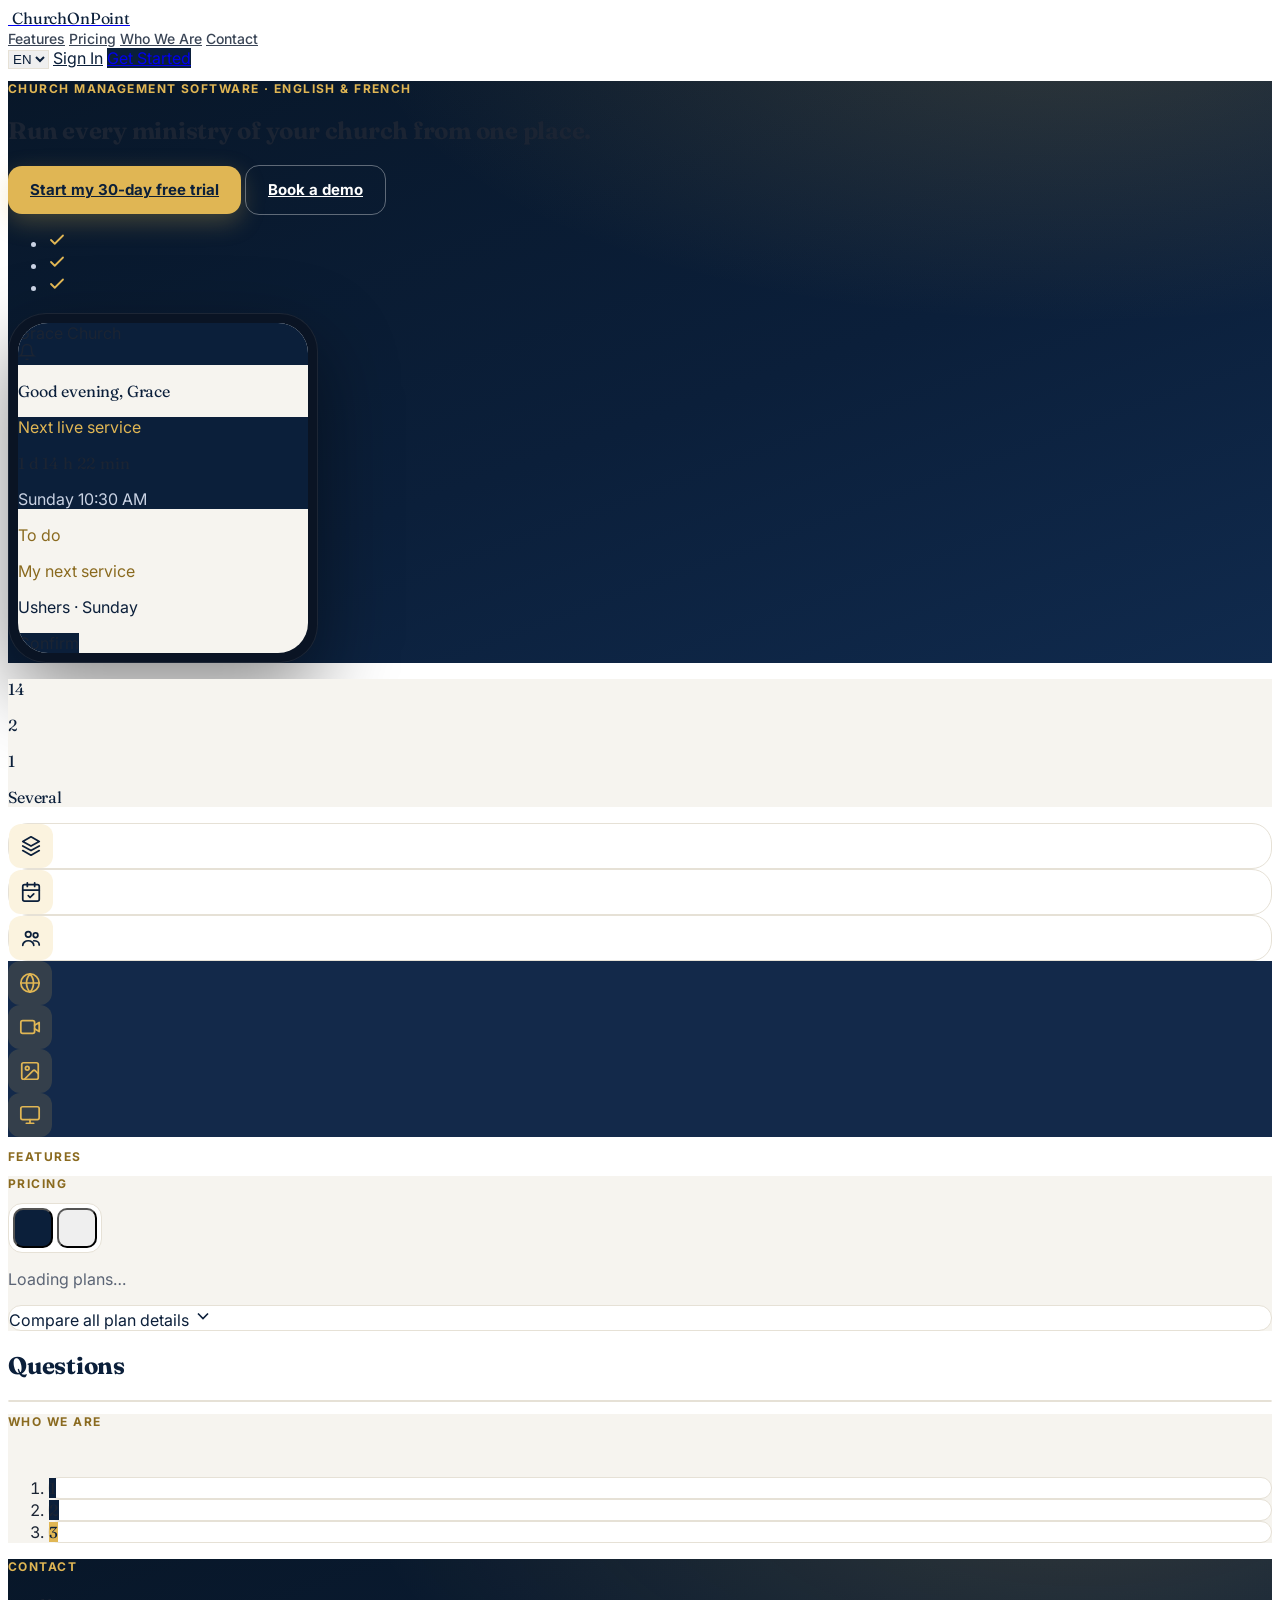
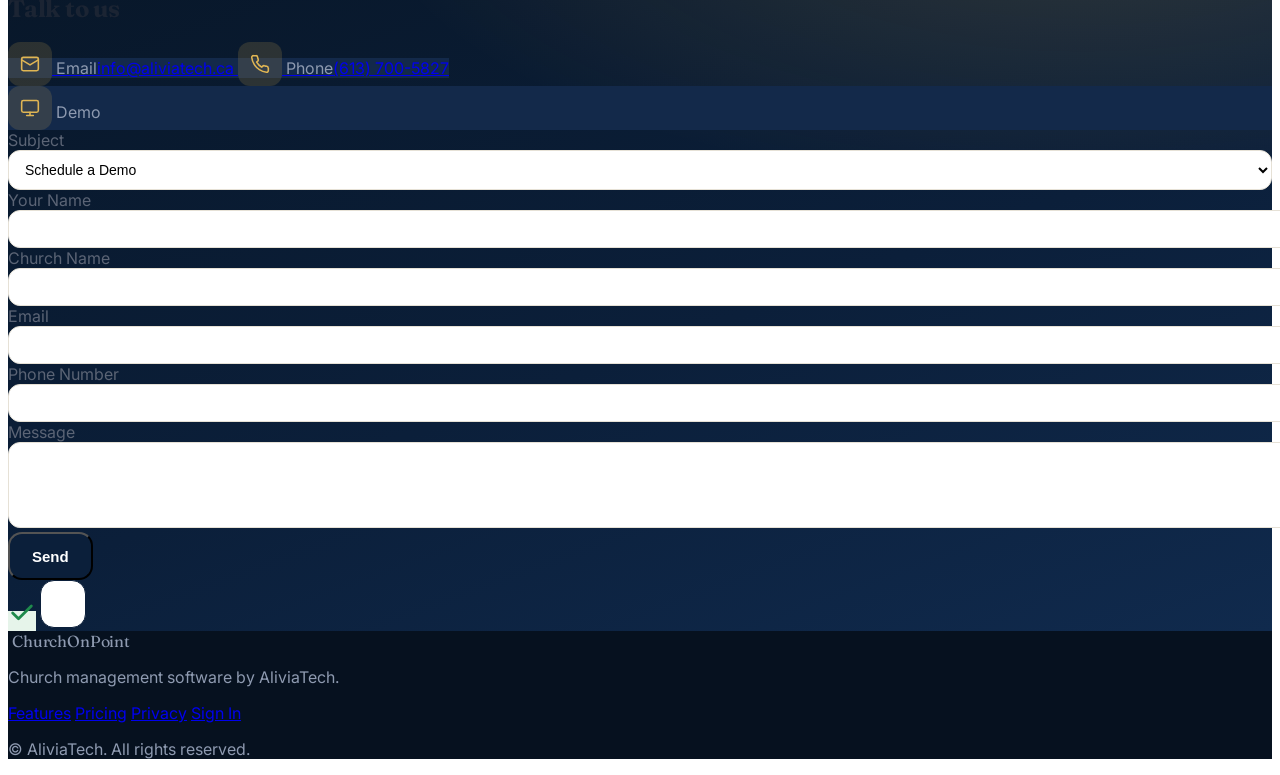
==== commit 340d77d9: "Home page: redesigned Who we are (story in 3 steps) and Contact (contact cards, in-page thank-you, o" ====
--- a/index.html
+++ b/index.html
@@ -254,67 +254,102 @@
   </section>
 
   <!-- About -->
-  <section id="about" class="border-t" style="border-color:var(--line)">
-    <div class="max-w-3xl mx-auto px-4 sm:px-6 py-16 text-center">
-      <p class="kicker" data-l="aboutKicker">Who we are</p>
-      <p class="mt-4 text-[16px] leading-relaxed" style="color:var(--muted)" data-i18n="welcome.aboutBody"></p>
+  <section id="about" style="background:var(--cream)">
+    <div class="max-w-6xl mx-auto px-4 sm:px-6 py-20 grid lg:grid-cols-[1fr_1.1fr] gap-12 items-center">
+      <div>
+        <p class="kicker" data-l="aboutKicker">Who we are</p>
+        <h2 class="font-display text-[32px] sm:text-[42px] font-bold mt-2 leading-tight" style="color:var(--navy)" data-l="aboutTitle"></h2>
+        <p class="mt-5 text-[17px] leading-relaxed" style="color:var(--muted)" data-l="aboutLead"></p>
+        <div class="mt-8 flex items-center gap-3">
+          <img src="img/church-on-point-icon.png" alt="" class="w-11 h-11 rounded-xl bg-white p-1 border" style="border-color:var(--line)" />
+          <p class="text-[14px] font-semibold" style="color:var(--navy)" data-l="aboutSign"></p>
+        </div>
+      </div>
+      <ol class="relative space-y-4">
+        <li class="card p-6 flex gap-4">
+          <span class="shrink-0 w-10 h-10 rounded-full flex items-center justify-center font-display font-bold text-[18px] text-white" style="background:var(--navy)">1</span>
+          <div><p class="font-bold text-[17px]" style="color:var(--navy)" data-l="aboutStep1Title"></p><p class="mt-1 text-[15px] leading-relaxed" style="color:var(--muted)" data-l="aboutStep1Desc"></p></div>
+        </li>
+        <li class="card p-6 flex gap-4">
+          <span class="shrink-0 w-10 h-10 rounded-full flex items-center justify-center font-display font-bold text-[18px] text-white" style="background:var(--navy)">2</span>
+          <div><p class="font-bold text-[17px]" style="color:var(--navy)" data-l="aboutStep2Title"></p><p class="mt-1 text-[15px] leading-relaxed" style="color:var(--muted)" data-l="aboutStep2Desc"></p></div>
+        </li>
+        <li class="card p-6 flex gap-4">
+          <span class="shrink-0 w-10 h-10 rounded-full flex items-center justify-center font-display font-bold text-[18px]" style="background:var(--gold);color:var(--navy)">3</span>
+          <div><p class="font-bold text-[17px]" style="color:var(--navy)" data-l="aboutStep3Title"></p><p class="mt-1 text-[15px] leading-relaxed" style="color:var(--muted)" data-l="aboutStep3Desc"></p></div>
+        </li>
+      </ol>
     </div>
   </section>
 
   <!-- Contact / Demo -->
   <section id="contact" class="hero-bg text-white">
-    <div class="max-w-6xl mx-auto px-4 sm:px-6 py-20 grid md:grid-cols-2 gap-12 items-start">
+    <div class="max-w-6xl mx-auto px-4 sm:px-6 py-20 grid lg:grid-cols-[1fr_1.15fr] gap-12 items-start">
       <div>
-        <h2 class="font-display text-[32px] sm:text-[40px] font-bold" data-l="contactTitle">Talk to us</h2>
-        <p class="mt-3 text-[16px] leading-relaxed" style="color:#C9D2E3" data-l="contactSub"></p>
+        <p class="kicker kicker--light" data-l="contactKicker">Contact</p>
+        <h2 class="font-display text-[32px] sm:text-[42px] font-bold mt-2 leading-tight" data-l="contactTitle">Talk to us</h2>
+        <p class="mt-4 text-[16px] leading-relaxed" style="color:#C9D2E3" data-l="contactSub"></p>
         <div class="mt-8 space-y-3">
-          <a href="mailto:info@aliviatech.ca" class="flex items-center gap-3 text-white/90 hover:text-white">
-            <span class="icon-chip" style="background:rgba(224,182,84,.16);color:var(--gold)"><svg width="20" height="20" viewBox="0 0 24 24" fill="none" stroke="currentColor" stroke-width="1.9"><rect x="2" y="4" width="20" height="16" rx="2"/><path d="m22 7-10 6L2 7"/></svg></span>
-            info@aliviatech.ca
+          <a href="mailto:info@aliviatech.ca" class="flex items-center gap-4 rounded-2xl p-4 border border-white/10 hover:bg-white/5" style="background:var(--navy-2)">
+            <span class="icon-chip shrink-0" style="background:rgba(224,182,84,.16);color:var(--gold)"><svg width="20" height="20" viewBox="0 0 24 24" fill="none" stroke="currentColor" stroke-width="1.9" stroke-linecap="round" stroke-linejoin="round"><rect x="2" y="4" width="20" height="16" rx="2"/><path d="m22 7-10 6L2 7"/></svg></span>
+            <span><span class="block text-xs font-semibold uppercase tracking-wider" style="color:#8E9AB0" data-l="contactEmailLabel">Email</span><span class="block font-semibold">info@aliviatech.ca</span></span>
           </a>
-          <a href="tel:+16137005827" class="flex items-center gap-3 text-white/90 hover:text-white">
-            <span class="icon-chip" style="background:rgba(224,182,84,.16);color:var(--gold)"><svg width="20" height="20" viewBox="0 0 24 24" fill="none" stroke="currentColor" stroke-width="1.9"><path d="M22 16.9v3a2 2 0 0 1-2.2 2 19.8 19.8 0 0 1-8.6-3.1 19.5 19.5 0 0 1-6-6A19.8 19.8 0 0 1 2.1 4.2 2 2 0 0 1 4.1 2h3a2 2 0 0 1 2 1.7c.1.9.4 1.8.7 2.7a2 2 0 0 1-.5 2.1L8 9.8a16 16 0 0 0 6 6l1.3-1.3a2 2 0 0 1 2.1-.4c.9.3 1.8.6 2.7.7a2 2 0 0 1 1.7 2z"/></svg></span>
-            (613) 700-5827
+          <a href="tel:+16137005827" class="flex items-center gap-4 rounded-2xl p-4 border border-white/10 hover:bg-white/5" style="background:var(--navy-2)">
+            <span class="icon-chip shrink-0" style="background:rgba(224,182,84,.16);color:var(--gold)"><svg width="20" height="20" viewBox="0 0 24 24" fill="none" stroke="currentColor" stroke-width="1.9" stroke-linecap="round" stroke-linejoin="round"><path d="M22 16.9v3a2 2 0 0 1-2.2 2 19.8 19.8 0 0 1-8.6-3.1 19.5 19.5 0 0 1-6-6A19.8 19.8 0 0 1 2.1 4.2 2 2 0 0 1 4.1 2h3a2 2 0 0 1 2 1.7c.1.9.4 1.8.7 2.7a2 2 0 0 1-.5 2.1L8 9.8a16 16 0 0 0 6 6l1.3-1.3a2 2 0 0 1 2.1-.4c.9.3 1.8.6 2.7.7a2 2 0 0 1 1.7 2z"/></svg></span>
+            <span><span class="block text-xs font-semibold uppercase tracking-wider" style="color:#8E9AB0" data-l="contactPhoneLabel">Phone</span><span class="block font-semibold">(613) 700-5827</span></span>
           </a>
-        </div>
-      </div>
-
-      <form data-el="contact-form" class="bg-white rounded-[24px] shadow-2xl p-6 sm:p-7 space-y-3" style="color:var(--ink)">
-        <div>
-          <label class="block text-sm font-semibold mb-1" style="color:var(--muted)" data-i18n="welcome.formSubject">Subject</label>
-          <select name="topic" class="field">
-            <option value="demo" data-i18n="welcome.topicDemo">Schedule a Demo</option>
-            <option value="general" data-i18n="welcome.topicGeneral">General Inquiry</option>
-            <option value="support" data-i18n="welcome.topicSupport">Support</option>
-          </select>
-        </div>
-        <div class="grid sm:grid-cols-2 gap-3">
+          <div class="flex items-center gap-4 rounded-2xl p-4 border border-white/10" style="background:var(--navy-2)">
+            <span class="icon-chip shrink-0" style="background:rgba(224,182,84,.16);color:var(--gold)"><svg width="20" height="20" viewBox="0 0 24 24" fill="none" stroke="currentColor" stroke-width="1.9" stroke-linecap="round" stroke-linejoin="round"><rect x="2" y="3" width="20" height="14" rx="2"/><path d="M8 21h8M12 17v4"/></svg></span>
+            <span><span class="block text-xs font-semibold uppercase tracking-wider" style="color:#8E9AB0" data-l="contactDemoLabel">Demo</span><span class="block text-[14px]" style="color:#C9D2E3" data-l="contactDemoDesc"></span></span>
+          </div>
+        </div>
+      </div>
+
+      <div class="bg-white rounded-[24px] shadow-2xl p-6 sm:p-8" style="color:var(--ink)">
+        <form data-el="contact-form" class="space-y-4" novalidate>
           <div>
-            <label class="block text-sm font-semibold mb-1" style="color:var(--muted)" data-i18n="welcome.formName">Your Name</label>
-            <input type="text" name="name" required class="field" />
+            <label class="block text-sm font-semibold mb-1.5" style="color:var(--muted)" data-i18n="welcome.formSubject">Subject</label>
+            <select name="topic" class="field">
+              <option value="demo" data-i18n="welcome.topicDemo">Schedule a Demo</option>
+              <option value="general" data-i18n="welcome.topicGeneral">General Inquiry</option>
+              <option value="support" data-i18n="welcome.topicSupport">Support</option>
+            </select>
+          </div>
+          <div class="grid sm:grid-cols-2 gap-4">
+            <div>
+              <label class="block text-sm font-semibold mb-1.5" style="color:var(--muted)" data-i18n="welcome.formName">Your Name</label>
+              <input type="text" name="name" required autocomplete="name" class="field" />
+            </div>
+            <div>
+              <label class="block text-sm font-semibold mb-1.5" style="color:var(--muted)"><span data-i18n="welcome.formChurch">Church Name</span> <span class="font-normal" data-l="formOptional"></span></label>
+              <input type="text" name="church" autocomplete="organization" class="field" />
+            </div>
+          </div>
+          <div class="grid sm:grid-cols-2 gap-4">
+            <div>
+              <label class="block text-sm font-semibold mb-1.5" style="color:var(--muted)" data-i18n="welcome.formEmail">Email</label>
+              <input type="email" name="email" required autocomplete="email" class="field" />
+            </div>
+            <div>
+              <label class="block text-sm font-semibold mb-1.5" style="color:var(--muted)"><span data-i18n="welcome.formPhone">Phone Number</span> <span class="font-normal" data-l="formOptional"></span></label>
+              <input type="tel" name="phone" autocomplete="tel" class="field" />
+            </div>
           </div>
           <div>
-            <label class="block text-sm font-semibold mb-1" style="color:var(--muted)" data-i18n="welcome.formChurch">Church Name</label>
-            <input type="text" name="church" class="field" />
-          </div>
-        </div>
-        <div class="grid sm:grid-cols-2 gap-3">
-          <div>
-            <label class="block text-sm font-semibold mb-1" style="color:var(--muted)" data-i18n="welcome.formEmail">Email</label>
-            <input type="email" name="email" required class="field" />
-          </div>
-          <div>
-            <label class="block text-sm font-semibold mb-1" style="color:var(--muted)" data-i18n="welcome.formPhone">Phone Number</label>
-            <input type="tel" name="phone" required class="field" />
-          </div>
-        </div>
-        <div>
-          <label class="block text-sm font-semibold mb-1" style="color:var(--muted)" data-i18n="welcome.formMessage">Message</label>
-          <textarea name="message" rows="3" class="field"></textarea>
-        </div>
-        <button type="submit" data-el="submit-btn" class="btn btn-navy w-full disabled:opacity-50" data-i18n="welcome.formSend">Send</button>
-        <p data-el="form-status" class="text-xs" style="color:var(--muted)" data-i18n="welcome.formHint">Opens your email app with this filled in, addressed to info@aliviatech.ca.</p>
-      </form>
+            <label class="block text-sm font-semibold mb-1.5" style="color:var(--muted)" data-i18n="welcome.formMessage">Message</label>
+            <textarea name="message" rows="4" class="field"></textarea>
+          </div>
+          <p data-el="form-error" class="hidden text-sm text-rose-600"></p>
+          <button type="submit" data-el="submit-btn" class="btn btn-navy w-full disabled:opacity-60" data-i18n="welcome.formSend">Send</button>
+          <p class="text-xs text-center" style="color:var(--muted)" data-l="formNote"></p>
+        </form>
+        <div data-el="form-thanks" class="hidden text-center py-8">
+          <span class="mx-auto w-14 h-14 rounded-full flex items-center justify-center" style="background:#E6F4EA;color:#1F8A4C"><svg width="28" height="28" viewBox="0 0 24 24" fill="none" stroke="currentColor" stroke-width="2.4" stroke-linecap="round" stroke-linejoin="round"><path d="M20 6 9 17l-5-5"/></svg></span>
+          <p data-el="thanks-title" class="mt-5 font-display text-[26px] font-bold" style="color:var(--navy)"></p>
+          <p data-el="thanks-body" class="mt-2 text-[15px]" style="color:var(--muted)"></p>
+          <button type="button" data-action="form-again" class="btn btn-outline mt-6" data-l="formAnother"></button>
+        </div>
+      </div>
     </div>
   </section>
 
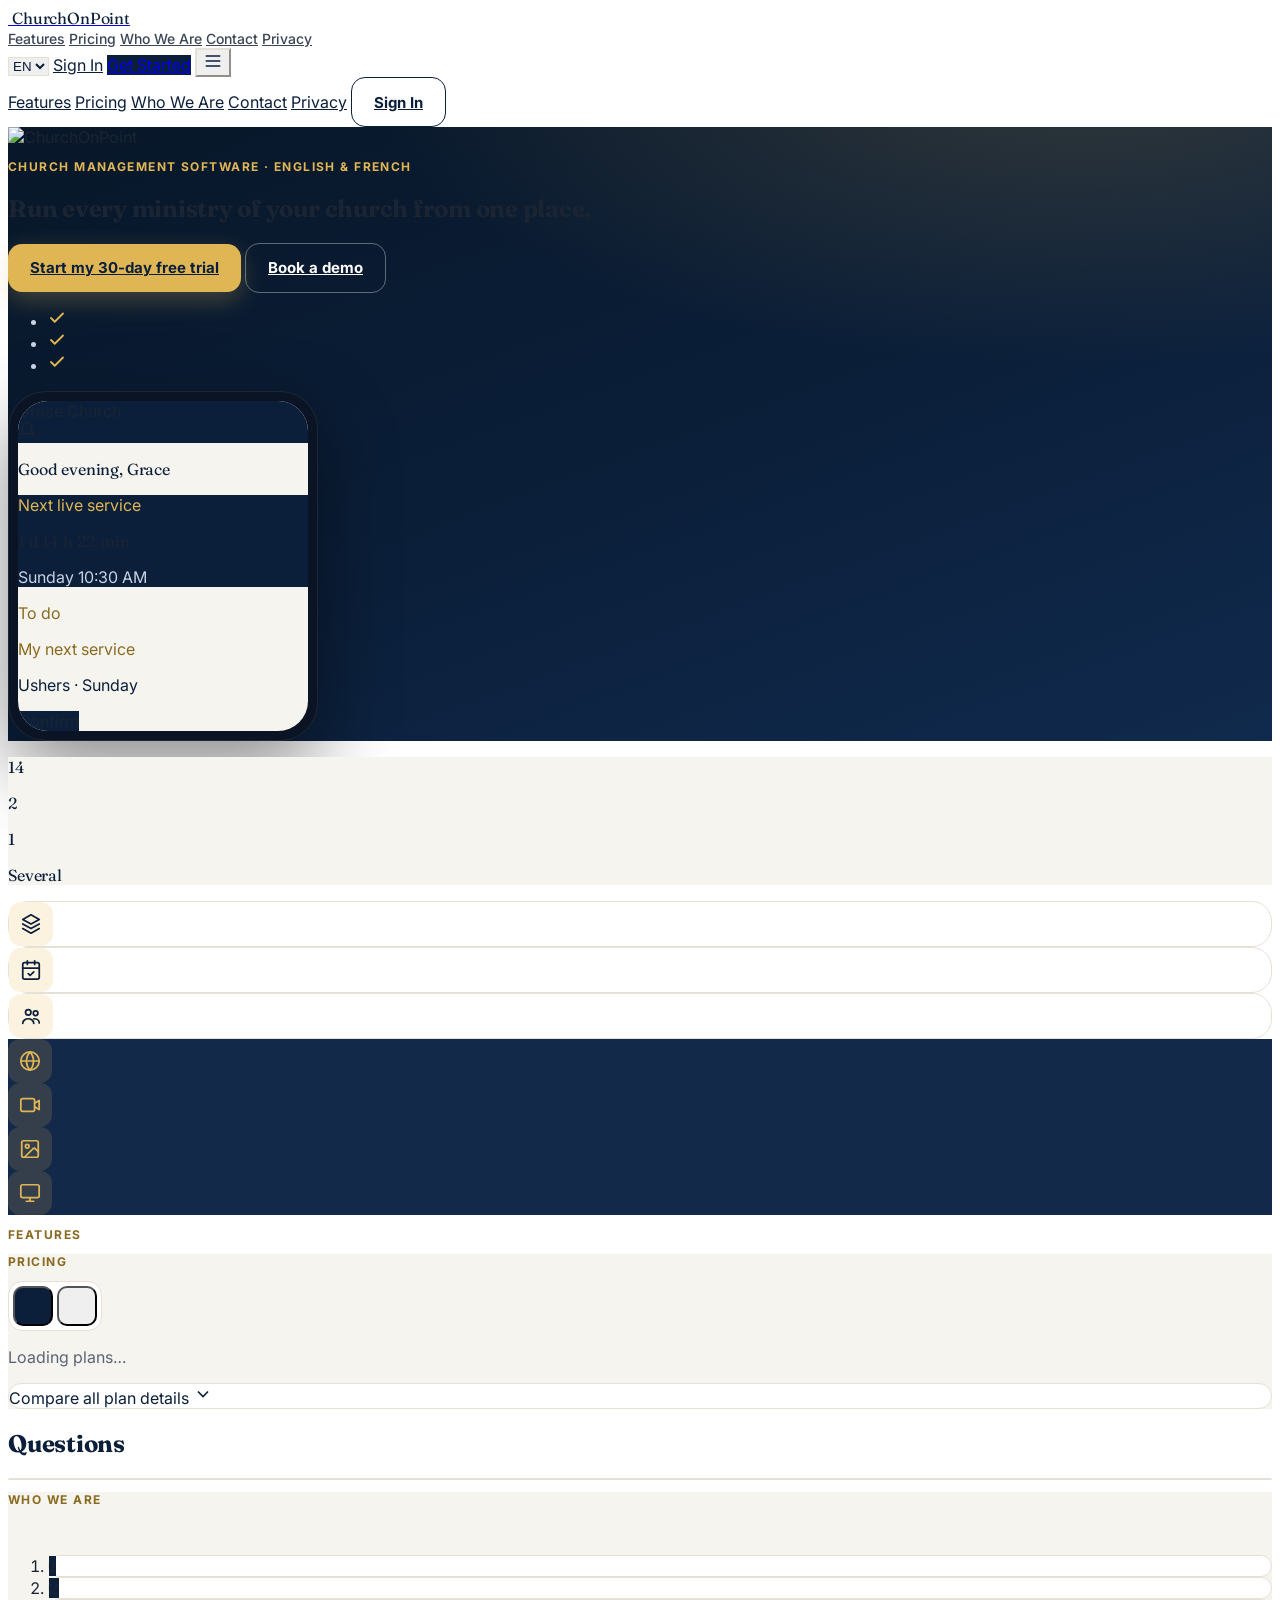
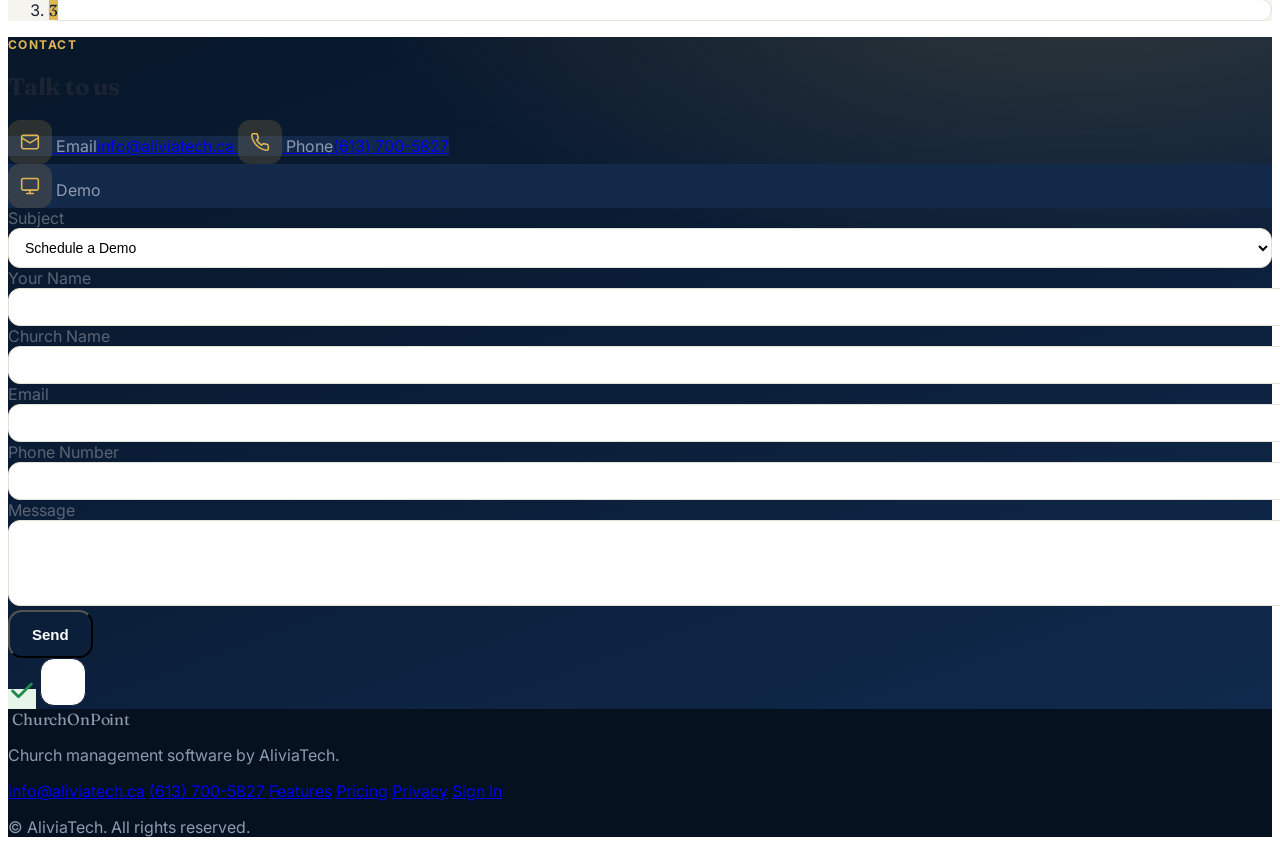
==== commit c42699ae: "Home page: phone menu with Sign In, Privacy back in the menu, ChurchOnPoint logo in the hero, email/" ====
--- a/index.html
+++ b/index.html
@@ -63,13 +63,14 @@
     <div class="max-w-6xl mx-auto px-4 sm:px-6 h-16 flex items-center justify-between gap-3">
       <a href="#top" class="flex items-center gap-2.5 shrink-0">
         <img src="img/church-on-point-icon.png" alt="" class="w-8 h-8 rounded-lg" />
-        <span class="font-display font-bold text-[19px]" style="color:var(--navy)">ChurchOnPoint</span>
+        <span class="hidden min-[420px]:inline font-display font-bold text-[19px]" style="color:var(--navy)">ChurchOnPoint</span>
       </a>
       <nav class="hidden md:flex items-center gap-7">
         <a href="#features" class="nav-link" data-i18n="welcome.navFeatures">Features</a>
         <a href="#pricing" class="nav-link" data-i18n="welcome.navPricing">Pricing</a>
         <a href="#about" class="nav-link" data-i18n="welcome.navAbout">Who We Are</a>
         <a href="#contact" class="nav-link" data-i18n="welcome.navContact">Contact</a>
+        <a href="privacy.html" class="nav-link" data-i18n="welcome.navPrivacy">Privacy</a>
       </nav>
       <div class="flex items-center gap-2">
         <select id="welcome-lang-select" data-i18n-aria-label="sidebar.language" aria-label="Language"
@@ -78,15 +79,29 @@
           <option value="fr">FR</option>
         </select>
         <a href="app.html" class="hidden sm:inline-flex h-9 items-center px-3 rounded-lg text-sm font-semibold hover:bg-slate-100" style="color:var(--navy)" data-i18n="welcome.signIn">Sign In</a>
-        <a href="app.html?mode=new-church" class="inline-flex h-9 items-center px-4 rounded-lg text-sm font-bold text-white" style="background:var(--navy)" data-i18n="welcome.getStarted">Get Started</a>
-      </div>
-    </div>
+        <a href="app.html?mode=new-church" class="inline-flex h-9 items-center px-3 sm:px-4 rounded-lg text-sm font-bold text-white whitespace-nowrap" style="background:var(--navy)" data-i18n="welcome.getStarted">Get Started</a>
+        <button type="button" data-action="menu" class="md:hidden inline-flex h-9 w-9 items-center justify-center rounded-lg border" style="border-color:var(--line);color:var(--navy)" aria-label="Menu" aria-expanded="false">
+          <svg width="20" height="20" viewBox="0 0 24 24" fill="none" stroke="currentColor" stroke-width="2" stroke-linecap="round"><path d="M4 6h16M4 12h16M4 18h16"/></svg>
+        </button>
+      </div>
+    </div>
+    <nav data-el="mobile-menu" class="hidden md:hidden border-t bg-white" style="border-color:var(--line)">
+      <div class="max-w-6xl mx-auto px-4 py-2 flex flex-col">
+        <a href="#features" class="py-3 font-semibold border-b" style="color:var(--navy);border-color:var(--line)" data-i18n="welcome.navFeatures">Features</a>
+        <a href="#pricing" class="py-3 font-semibold border-b" style="color:var(--navy);border-color:var(--line)" data-i18n="welcome.navPricing">Pricing</a>
+        <a href="#about" class="py-3 font-semibold border-b" style="color:var(--navy);border-color:var(--line)" data-i18n="welcome.navAbout">Who We Are</a>
+        <a href="#contact" class="py-3 font-semibold border-b" style="color:var(--navy);border-color:var(--line)" data-i18n="welcome.navContact">Contact</a>
+        <a href="privacy.html" class="py-3 font-semibold border-b" style="color:var(--navy);border-color:var(--line)" data-i18n="welcome.navPrivacy">Privacy</a>
+        <a href="app.html" class="my-3 btn btn-outline" data-i18n="welcome.signIn">Sign In</a>
+      </div>
+    </nav>
   </header>
 
   <!-- Hero -->
   <section id="top" class="hero-bg text-white overflow-hidden">
     <div class="max-w-6xl mx-auto px-4 sm:px-6 pt-14 pb-16 sm:pt-20 sm:pb-24 grid lg:grid-cols-[1.15fr_1fr] gap-12 items-center">
       <div>
+        <img src="img/church-on-point-logo.png" alt="ChurchOnPoint" class="h-16 sm:h-20 w-auto rounded-2xl shadow-lg mb-7" />
         <p class="kicker kicker--light mb-4" data-l="kicker">Church management software · English & French</p>
         <h1 class="font-display text-[40px] leading-[1.05] sm:text-[58px] font-bold" data-l="heroTitle">Run every ministry of your church from one place.</h1>
         <p class="mt-5 text-[17px] leading-relaxed max-w-xl" style="color:#C9D2E3" data-l="heroSub"></p>
@@ -363,6 +378,8 @@
         <p class="mt-2" data-l="footerTag">Church management software by AliviaTech.</p>
       </div>
       <div class="flex flex-wrap gap-5">
+        <a href="mailto:info@aliviatech.ca" class="hover:text-white">info@aliviatech.ca</a>
+        <a href="tel:+16137005827" class="hover:text-white">(613) 700-5827</a>
         <a href="#features" class="hover:text-white" data-i18n="welcome.navFeatures">Features</a>
         <a href="#pricing" class="hover:text-white" data-i18n="welcome.navPricing">Pricing</a>
         <a href="privacy.html" class="hover:text-white" data-i18n="welcome.navPrivacy">Privacy</a>
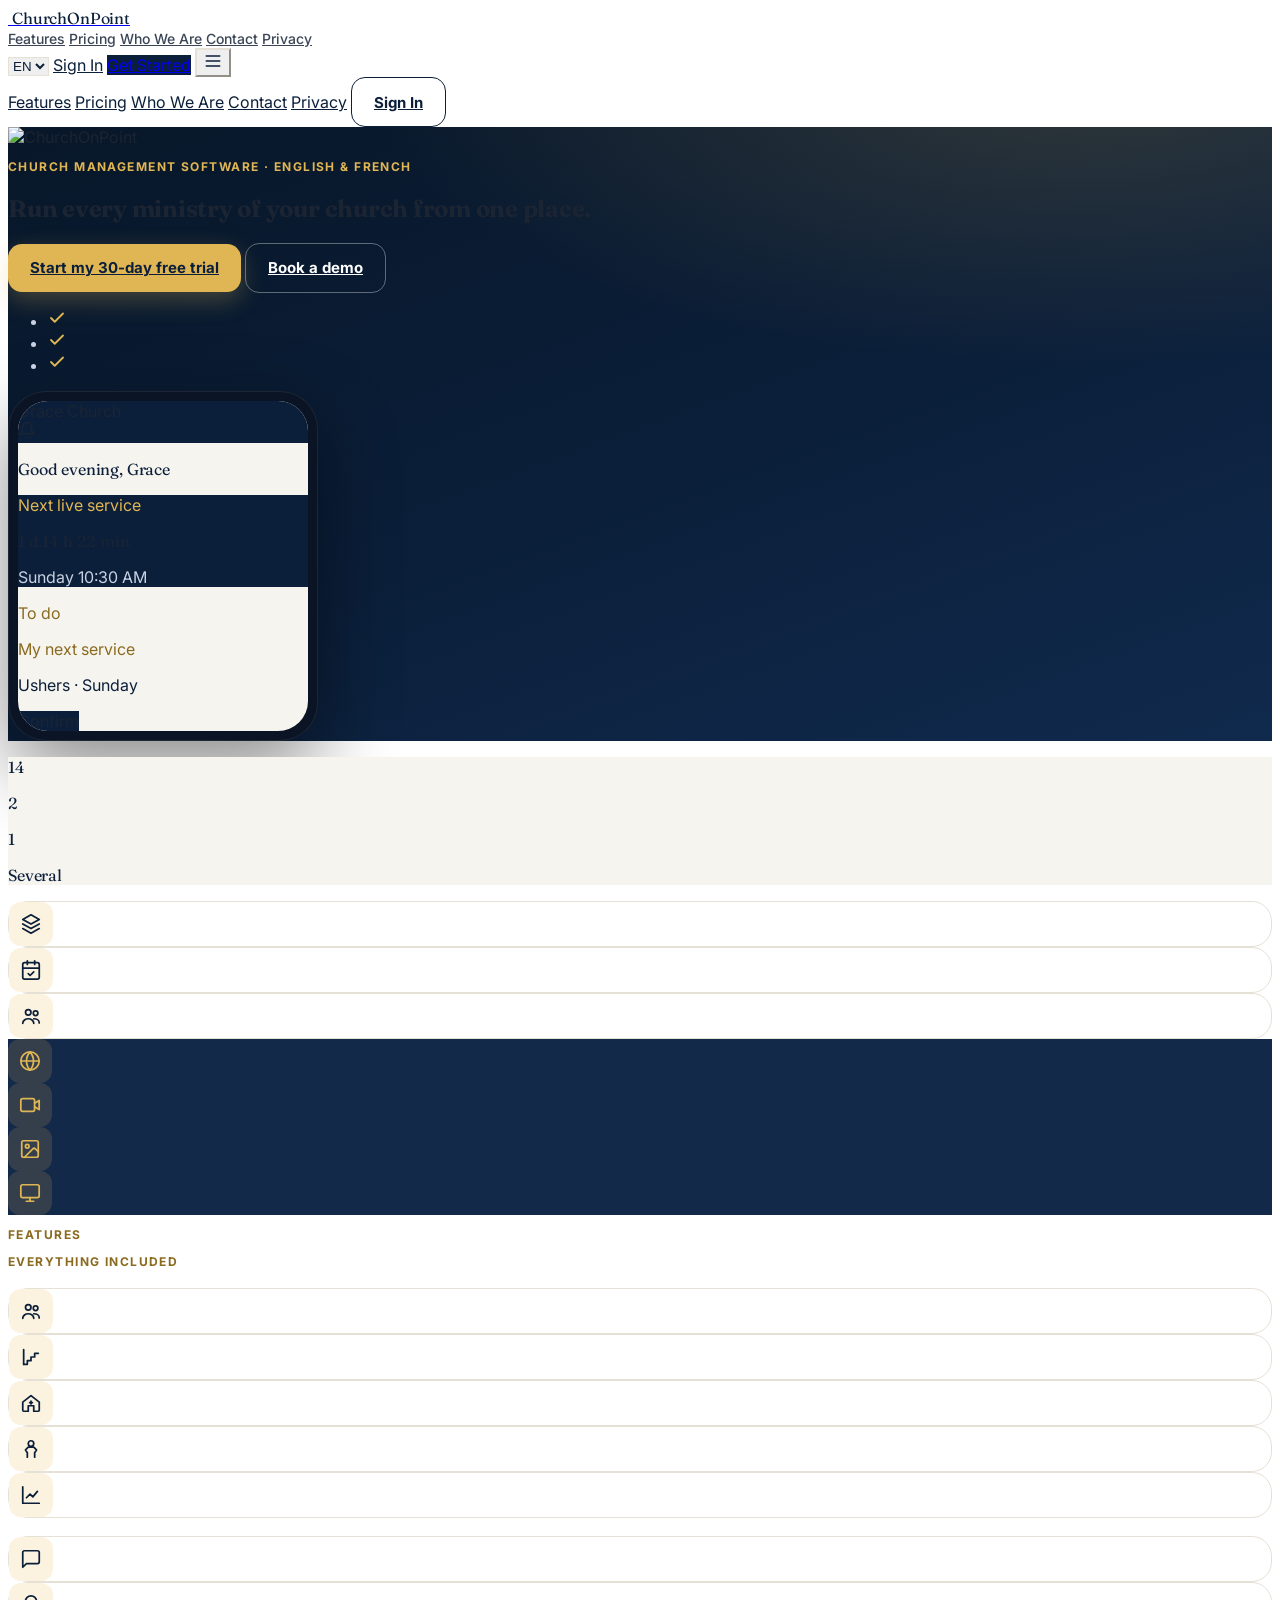
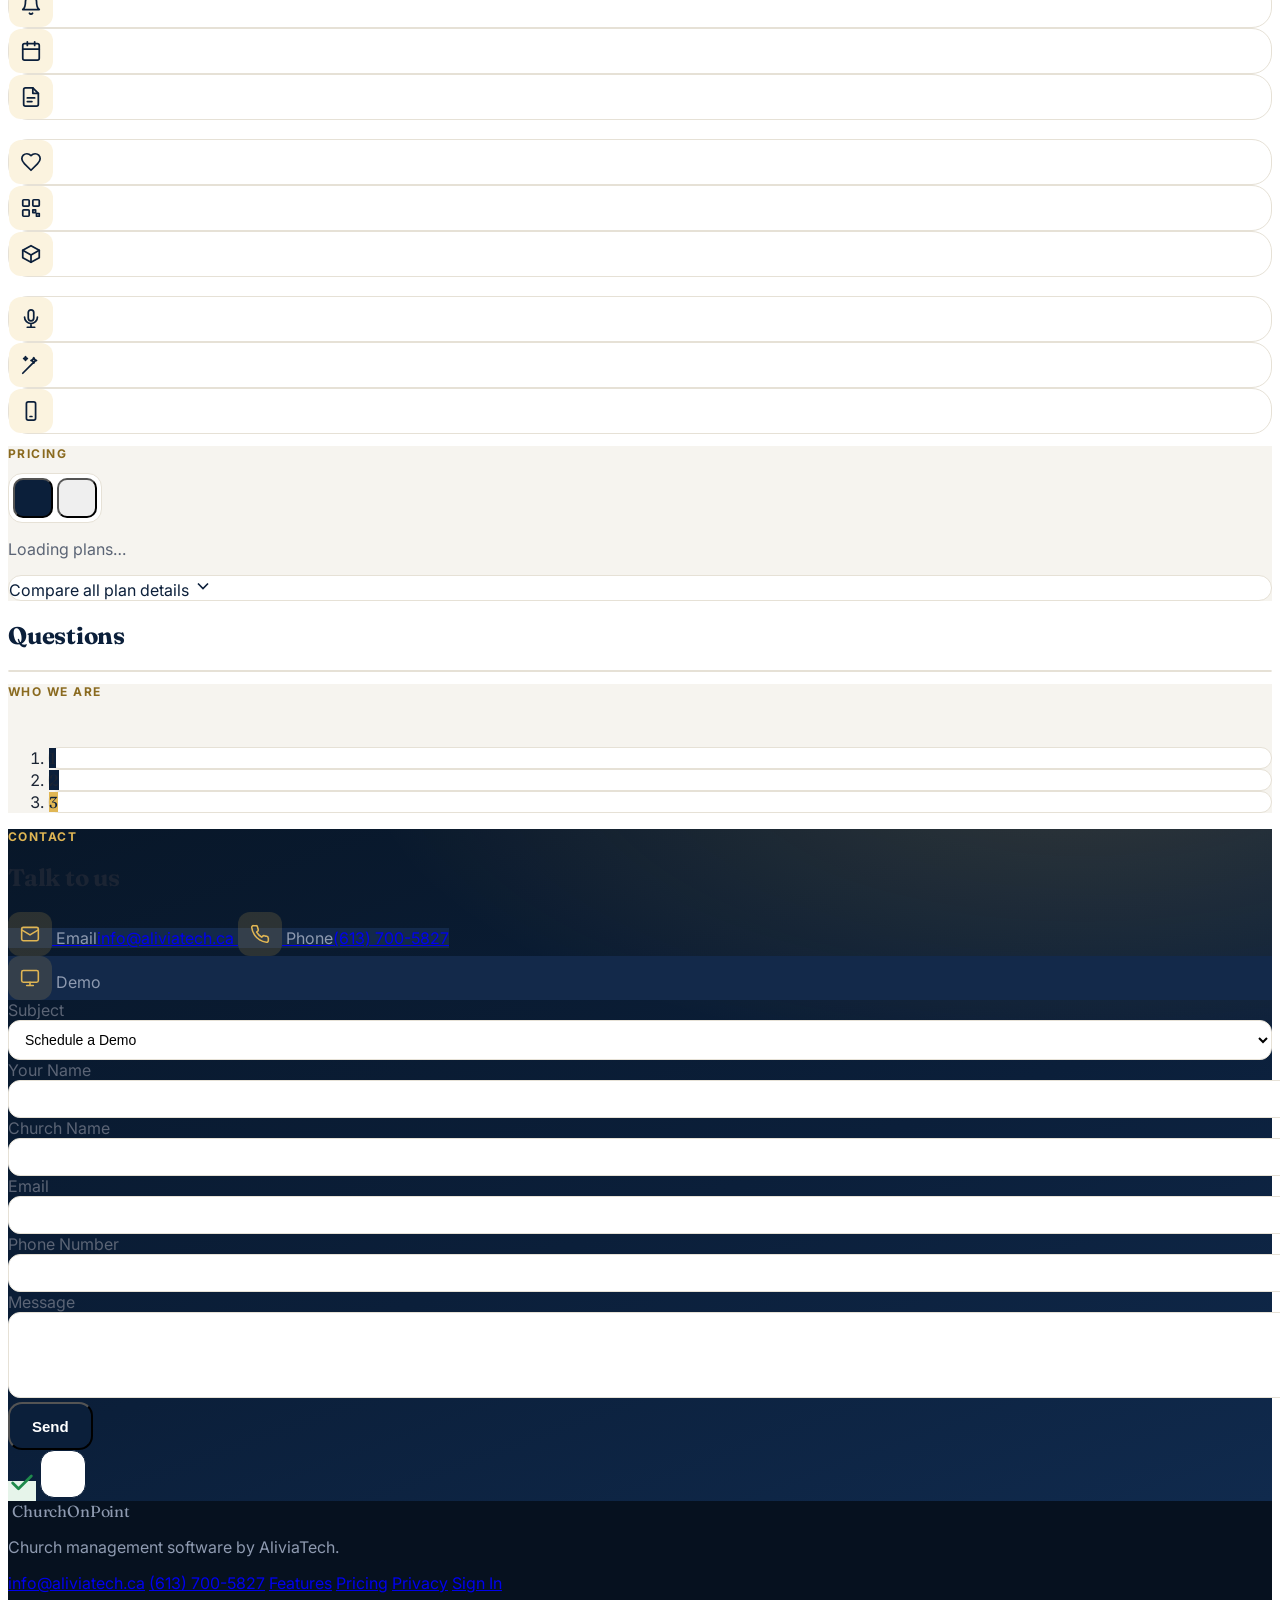
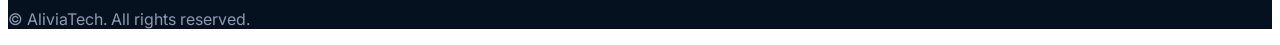
==== commit 0a8424a5: "Home page: 'Everything included' section with the 15 added features, grouped (care, communication, g" ====
--- a/index.html
+++ b/index.html
@@ -234,6 +234,89 @@
     <div data-el="features-grid" class="mt-10 grid sm:grid-cols-2 lg:grid-cols-3 gap-5"></div>
   </section>
 
+  <!-- Everything included (the 15 features) -->
+  <section id="all-features" class="border-t" style="border-color:var(--line)">
+    <div class="max-w-6xl mx-auto px-4 sm:px-6 py-20">
+      <div class="max-w-2xl">
+        <p class="kicker" data-l="moreKicker">Everything included</p>
+        <h2 class="font-display text-[30px] sm:text-[38px] font-bold mt-2 leading-tight" style="color:var(--navy)" data-l="moreTitle"></h2>
+        <p class="mt-3 text-[17px]" style="color:var(--muted)" data-l="moreSub"></p>
+      </div>
+      <h3 class="mt-12 mb-4 text-[13px] font-bold uppercase tracking-[.12em]" style="color:var(--navy)" data-l="grpCare"></h3>
+      <div class="grid sm:grid-cols-2 lg:grid-cols-3 gap-4">
+        <div class="card p-5 flex gap-4">
+          <span class="icon-chip shrink-0"><svg width="22" height="22" viewBox="0 0 24 24" fill="none" stroke="currentColor" stroke-width="1.9" stroke-linecap="round" stroke-linejoin="round" aria-hidden="true"><circle cx="9" cy="8" r="3"/><circle cx="17" cy="9" r="2.5"/><path d="M3 20c0-3 3-5 6-5s6 2 6 5M15 15c3 0 6 1.5 6 4.5"/></svg></span>
+          <div><p class="font-bold text-[16px]" style="color:var(--navy)" data-l="f1T"></p><p class="mt-1 text-[14.5px] leading-relaxed" style="color:var(--muted)" data-l="f1D"></p></div>
+        </div>
+        <div class="card p-5 flex gap-4">
+          <span class="icon-chip shrink-0"><svg width="22" height="22" viewBox="0 0 24 24" fill="none" stroke="currentColor" stroke-width="1.9" stroke-linecap="round" stroke-linejoin="round" aria-hidden="true"><path d="M4 20h4v-4h4v-4h4V8h4"/><path d="M4 20V4"/></svg></span>
+          <div><p class="font-bold text-[16px]" style="color:var(--navy)" data-l="f2T"></p><p class="mt-1 text-[14.5px] leading-relaxed" style="color:var(--muted)" data-l="f2D"></p></div>
+        </div>
+        <div class="card p-5 flex gap-4">
+          <span class="icon-chip shrink-0"><svg width="22" height="22" viewBox="0 0 24 24" fill="none" stroke="currentColor" stroke-width="1.9" stroke-linecap="round" stroke-linejoin="round" aria-hidden="true"><path d="M3 11l9-7 9 7v9a1 1 0 0 1-1 1h-5v-6H9v6H4a1 1 0 0 1-1-1z"/><path d="M12 13v-3M10.5 11.5h3"/></svg></span>
+          <div><p class="font-bold text-[16px]" style="color:var(--navy)" data-l="f3T"></p><p class="mt-1 text-[14.5px] leading-relaxed" style="color:var(--muted)" data-l="f3D"></p></div>
+        </div>
+        <div class="card p-5 flex gap-4">
+          <span class="icon-chip shrink-0"><svg width="22" height="22" viewBox="0 0 24 24" fill="none" stroke="currentColor" stroke-width="1.9" stroke-linecap="round" stroke-linejoin="round" aria-hidden="true"><circle cx="12" cy="6" r="3"/><path d="M8 21v-5l-2-3 3-3h6l3 3-2 3v5"/></svg></span>
+          <div><p class="font-bold text-[16px]" style="color:var(--navy)" data-l="f4T"></p><p class="mt-1 text-[14.5px] leading-relaxed" style="color:var(--muted)" data-l="f4D"></p></div>
+        </div>
+        <div class="card p-5 flex gap-4">
+          <span class="icon-chip shrink-0"><svg width="22" height="22" viewBox="0 0 24 24" fill="none" stroke="currentColor" stroke-width="1.9" stroke-linecap="round" stroke-linejoin="round" aria-hidden="true"><path d="M3 3v18h18"/><path d="m7 15 4-4 3 3 5-6"/></svg></span>
+          <div><p class="font-bold text-[16px]" style="color:var(--navy)" data-l="f5T"></p><p class="mt-1 text-[14.5px] leading-relaxed" style="color:var(--muted)" data-l="f5D"></p></div>
+        </div>
+      </div>
+      <h3 class="mt-12 mb-4 text-[13px] font-bold uppercase tracking-[.12em]" style="color:var(--navy)" data-l="grpComm"></h3>
+      <div class="grid sm:grid-cols-2 lg:grid-cols-3 gap-4">
+        <div class="card p-5 flex gap-4">
+          <span class="icon-chip shrink-0"><svg width="22" height="22" viewBox="0 0 24 24" fill="none" stroke="currentColor" stroke-width="1.9" stroke-linecap="round" stroke-linejoin="round" aria-hidden="true"><path d="M21 15a2 2 0 0 1-2 2H7l-4 4V5a2 2 0 0 1 2-2h14a2 2 0 0 1 2 2z"/></svg></span>
+          <div><p class="font-bold text-[16px]" style="color:var(--navy)" data-l="f6T"></p><p class="mt-1 text-[14.5px] leading-relaxed" style="color:var(--muted)" data-l="f6D"></p></div>
+        </div>
+        <div class="card p-5 flex gap-4">
+          <span class="icon-chip shrink-0"><svg width="22" height="22" viewBox="0 0 24 24" fill="none" stroke="currentColor" stroke-width="1.9" stroke-linecap="round" stroke-linejoin="round" aria-hidden="true"><path d="M6 8a6 6 0 0 1 12 0c0 7 3 9 3 9H3s3-2 3-9"/><path d="M10.3 21a1.94 1.94 0 0 0 3.4 0"/></svg></span>
+          <div><p class="font-bold text-[16px]" style="color:var(--navy)" data-l="f7T"></p><p class="mt-1 text-[14.5px] leading-relaxed" style="color:var(--muted)" data-l="f7D"></p></div>
+        </div>
+        <div class="card p-5 flex gap-4">
+          <span class="icon-chip shrink-0"><svg width="22" height="22" viewBox="0 0 24 24" fill="none" stroke="currentColor" stroke-width="1.9" stroke-linecap="round" stroke-linejoin="round" aria-hidden="true"><rect x="3" y="4" width="18" height="18" rx="2"/><path d="M16 2v4M8 2v4M3 10h18"/></svg></span>
+          <div><p class="font-bold text-[16px]" style="color:var(--navy)" data-l="f8T"></p><p class="mt-1 text-[14.5px] leading-relaxed" style="color:var(--muted)" data-l="f8D"></p></div>
+        </div>
+        <div class="card p-5 flex gap-4">
+          <span class="icon-chip shrink-0"><svg width="22" height="22" viewBox="0 0 24 24" fill="none" stroke="currentColor" stroke-width="1.9" stroke-linecap="round" stroke-linejoin="round" aria-hidden="true"><path d="M14 2H6a2 2 0 0 0-2 2v16a2 2 0 0 0 2 2h12a2 2 0 0 0 2-2V8z"/><path d="M14 2v6h6M8 13h8M8 17h5"/></svg></span>
+          <div><p class="font-bold text-[16px]" style="color:var(--navy)" data-l="f9T"></p><p class="mt-1 text-[14.5px] leading-relaxed" style="color:var(--muted)" data-l="f9D"></p></div>
+        </div>
+      </div>
+      <h3 class="mt-12 mb-4 text-[13px] font-bold uppercase tracking-[.12em]" style="color:var(--navy)" data-l="grpGive"></h3>
+      <div class="grid sm:grid-cols-2 lg:grid-cols-3 gap-4">
+        <div class="card p-5 flex gap-4">
+          <span class="icon-chip shrink-0"><svg width="22" height="22" viewBox="0 0 24 24" fill="none" stroke="currentColor" stroke-width="1.9" stroke-linecap="round" stroke-linejoin="round" aria-hidden="true"><path d="M19 14c1.5-1.5 3-3.2 3-5.5A5.5 5.5 0 0 0 16.5 3c-1.8 0-3 .5-4.5 2-1.5-1.5-2.7-2-4.5-2A5.5 5.5 0 0 0 2 8.5c0 2.3 1.5 4 3 5.5l7 7z"/></svg></span>
+          <div><p class="font-bold text-[16px]" style="color:var(--navy)" data-l="f10T"></p><p class="mt-1 text-[14.5px] leading-relaxed" style="color:var(--muted)" data-l="f10D"></p></div>
+        </div>
+        <div class="card p-5 flex gap-4">
+          <span class="icon-chip shrink-0"><svg width="22" height="22" viewBox="0 0 24 24" fill="none" stroke="currentColor" stroke-width="1.9" stroke-linecap="round" stroke-linejoin="round" aria-hidden="true"><rect x="3" y="3" width="7" height="7" rx="1"/><rect x="14" y="3" width="7" height="7" rx="1"/><rect x="3" y="14" width="7" height="7" rx="1"/><path d="M14 14h3v3h-3zM18 18h3v3h-3z"/></svg></span>
+          <div><p class="font-bold text-[16px]" style="color:var(--navy)" data-l="f11T"></p><p class="mt-1 text-[14.5px] leading-relaxed" style="color:var(--muted)" data-l="f11D"></p></div>
+        </div>
+        <div class="card p-5 flex gap-4">
+          <span class="icon-chip shrink-0"><svg width="22" height="22" viewBox="0 0 24 24" fill="none" stroke="currentColor" stroke-width="1.9" stroke-linecap="round" stroke-linejoin="round" aria-hidden="true"><path d="M21 8 12 3 3 8v8l9 5 9-5z"/><path d="M3 8l9 5 9-5M12 13v8"/></svg></span>
+          <div><p class="font-bold text-[16px]" style="color:var(--navy)" data-l="f12T"></p><p class="mt-1 text-[14.5px] leading-relaxed" style="color:var(--muted)" data-l="f12D"></p></div>
+        </div>
+      </div>
+      <h3 class="mt-12 mb-4 text-[13px] font-bold uppercase tracking-[.12em]" style="color:var(--navy)" data-l="grpWorship"></h3>
+      <div class="grid sm:grid-cols-2 lg:grid-cols-3 gap-4">
+        <div class="card p-5 flex gap-4">
+          <span class="icon-chip shrink-0"><svg width="22" height="22" viewBox="0 0 24 24" fill="none" stroke="currentColor" stroke-width="1.9" stroke-linecap="round" stroke-linejoin="round" aria-hidden="true"><rect x="9" y="2" width="6" height="12" rx="3"/><path d="M5 10a7 7 0 0 0 14 0M12 17v4M8 21h8"/></svg></span>
+          <div><p class="font-bold text-[16px]" style="color:var(--navy)" data-l="f13T"></p><p class="mt-1 text-[14.5px] leading-relaxed" style="color:var(--muted)" data-l="f13D"></p></div>
+        </div>
+        <div class="card p-5 flex gap-4">
+          <span class="icon-chip shrink-0"><svg width="22" height="22" viewBox="0 0 24 24" fill="none" stroke="currentColor" stroke-width="1.9" stroke-linecap="round" stroke-linejoin="round" aria-hidden="true"><path d="m15 4-1 2-2 1 2 1 1 2 1-2 2-1-2-1z"/><path d="M3 21 14 10"/><path d="m6 3 .7 1.3L8 5l-1.3.7L6 7l-.7-1.3L4 5l1.3-.7z"/></svg></span>
+          <div><p class="font-bold text-[16px]" style="color:var(--navy)" data-l="f14T"></p><p class="mt-1 text-[14.5px] leading-relaxed" style="color:var(--muted)" data-l="f14D"></p></div>
+        </div>
+        <div class="card p-5 flex gap-4">
+          <span class="icon-chip shrink-0"><svg width="22" height="22" viewBox="0 0 24 24" fill="none" stroke="currentColor" stroke-width="1.9" stroke-linecap="round" stroke-linejoin="round" aria-hidden="true"><rect x="7" y="2" width="10" height="20" rx="2"/><path d="M11 18h2"/></svg></span>
+          <div><p class="font-bold text-[16px]" style="color:var(--navy)" data-l="f15T"></p><p class="mt-1 text-[14.5px] leading-relaxed" style="color:var(--muted)" data-l="f15D"></p></div>
+        </div>
+      </div>
+    </div>
+  </section>
+
   <!-- Pricing -->
   <section id="pricing" style="background:var(--cream)">
     <div class="max-w-6xl mx-auto px-4 sm:px-6 py-20">
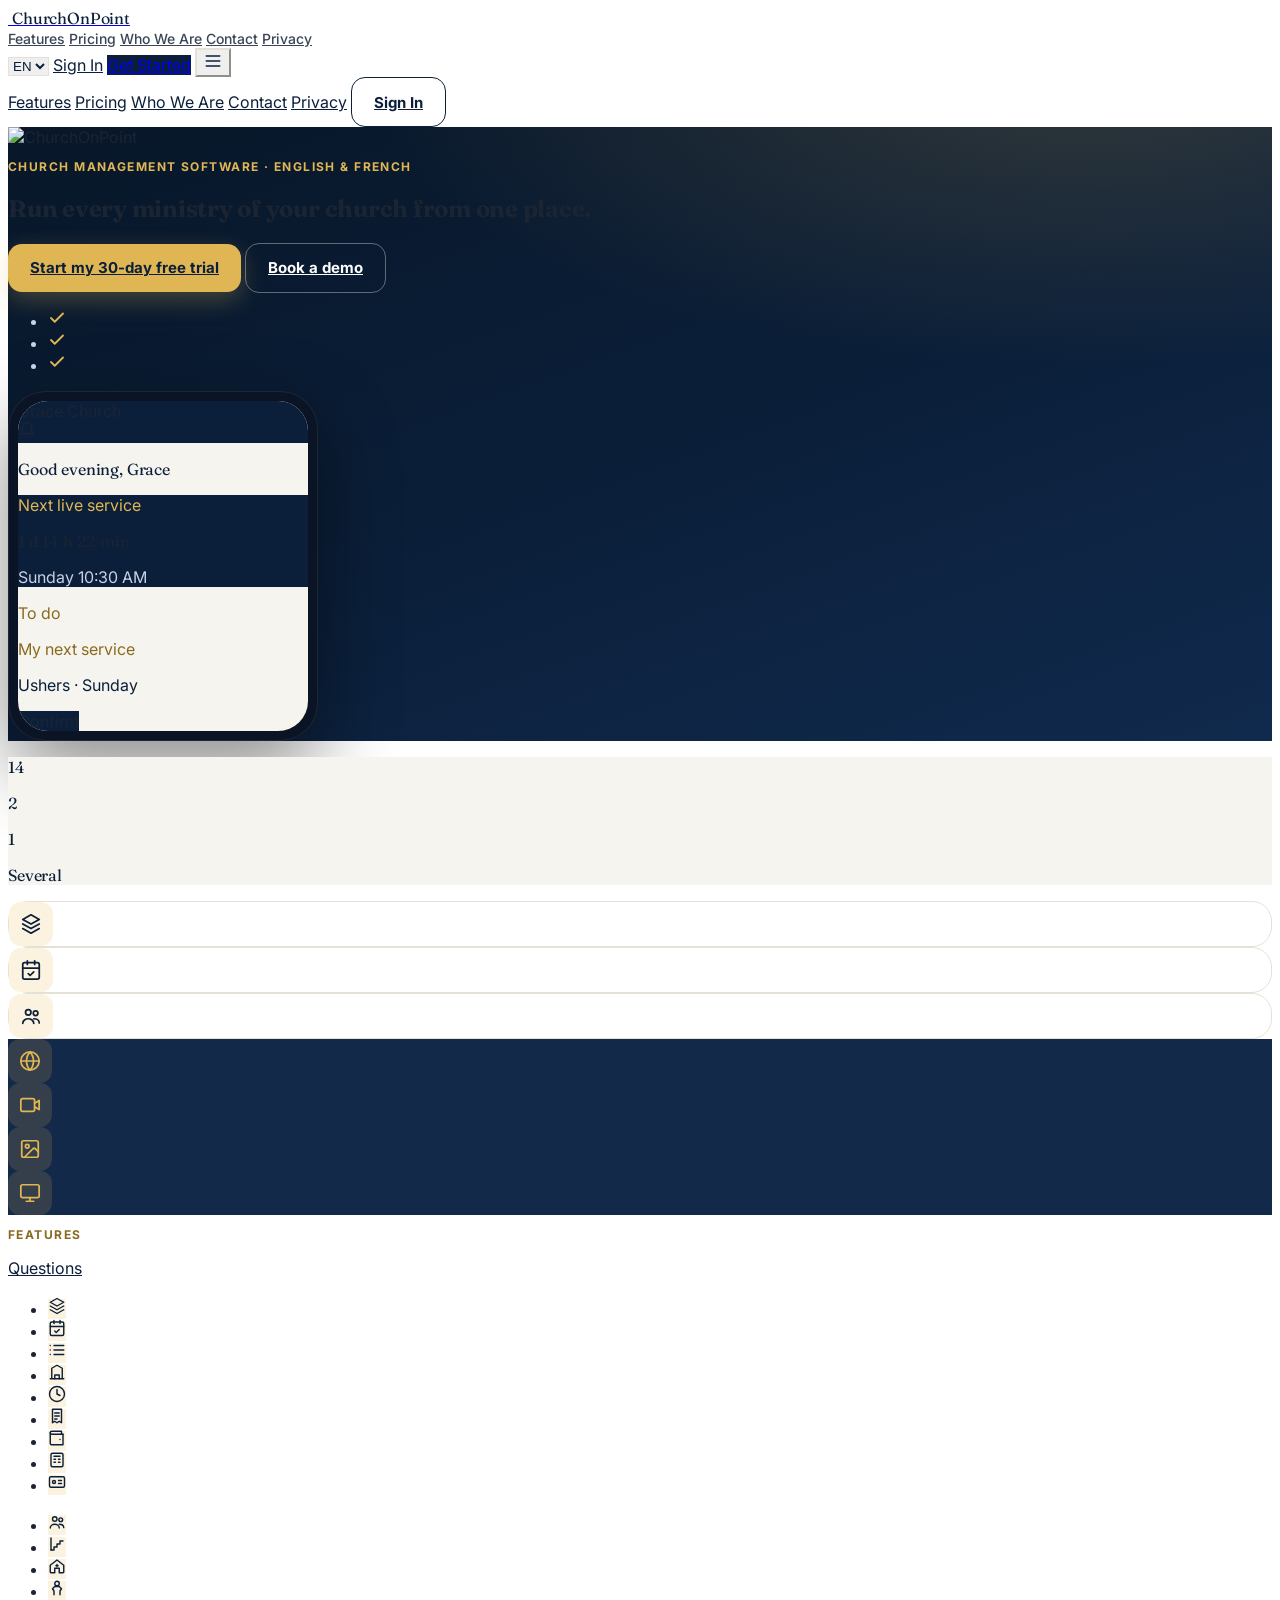
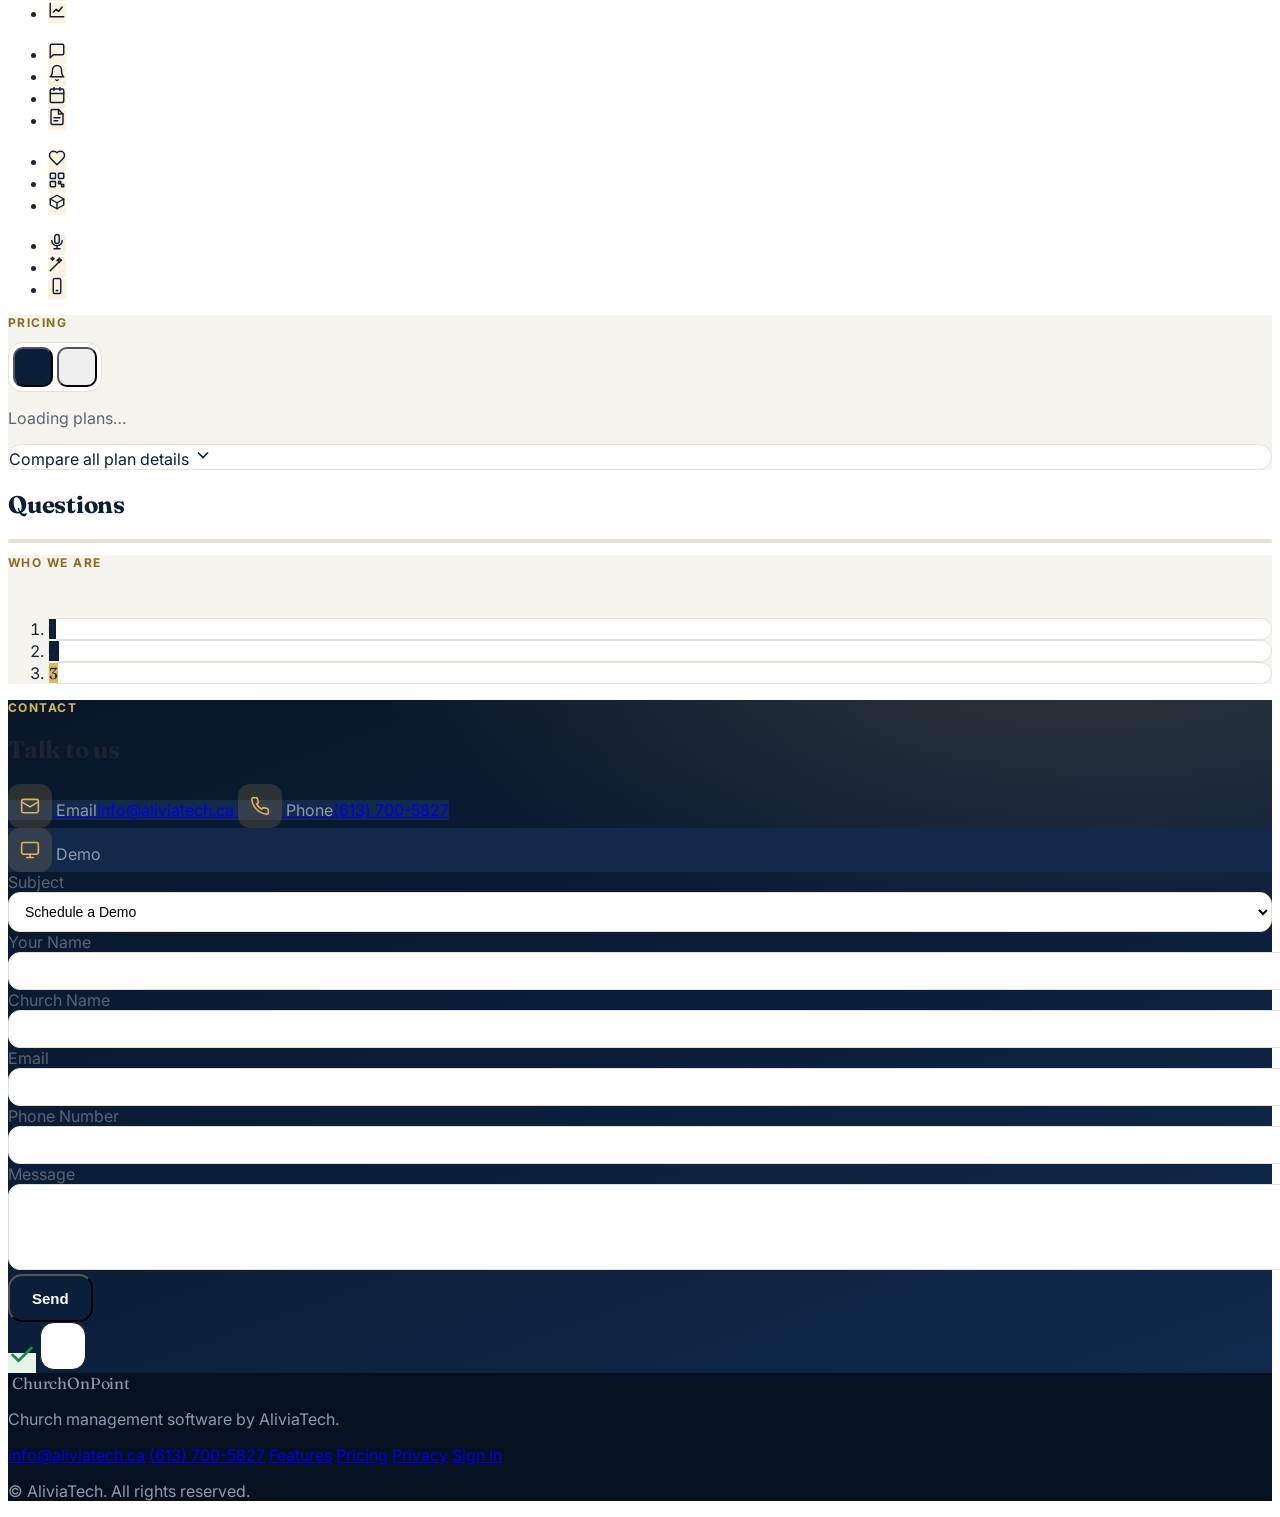
==== commit e93d1d4a: "Home page: shorter feature list (names only, 5 groups) and details moved into 15 questions in two co" ====
--- a/index.html
+++ b/index.html
@@ -228,91 +228,58 @@
   <section id="features" class="max-w-6xl mx-auto px-4 sm:px-6 py-20">
     <div class="max-w-2xl">
       <p class="kicker" data-i18n="welcome.navFeatures">Features</p>
-      <h2 class="font-display text-[30px] sm:text-[38px] font-bold mt-2" style="color:var(--navy)" data-l="featuresTitle"></h2>
-      <p class="mt-3 text-[17px]" style="color:var(--muted)" data-l="featuresSub"></p>
-    </div>
-    <div data-el="features-grid" class="mt-10 grid sm:grid-cols-2 lg:grid-cols-3 gap-5"></div>
-  </section>
-
-  <!-- Everything included (the 15 features) -->
-  <section id="all-features" class="border-t" style="border-color:var(--line)">
-    <div class="max-w-6xl mx-auto px-4 sm:px-6 py-20">
-      <div class="max-w-2xl">
-        <p class="kicker" data-l="moreKicker">Everything included</p>
-        <h2 class="font-display text-[30px] sm:text-[38px] font-bold mt-2 leading-tight" style="color:var(--navy)" data-l="moreTitle"></h2>
-        <p class="mt-3 text-[17px]" style="color:var(--muted)" data-l="moreSub"></p>
-      </div>
-      <h3 class="mt-12 mb-4 text-[13px] font-bold uppercase tracking-[.12em]" style="color:var(--navy)" data-l="grpCare"></h3>
-      <div class="grid sm:grid-cols-2 lg:grid-cols-3 gap-4">
-        <div class="card p-5 flex gap-4">
-          <span class="icon-chip shrink-0"><svg width="22" height="22" viewBox="0 0 24 24" fill="none" stroke="currentColor" stroke-width="1.9" stroke-linecap="round" stroke-linejoin="round" aria-hidden="true"><circle cx="9" cy="8" r="3"/><circle cx="17" cy="9" r="2.5"/><path d="M3 20c0-3 3-5 6-5s6 2 6 5M15 15c3 0 6 1.5 6 4.5"/></svg></span>
-          <div><p class="font-bold text-[16px]" style="color:var(--navy)" data-l="f1T"></p><p class="mt-1 text-[14.5px] leading-relaxed" style="color:var(--muted)" data-l="f1D"></p></div>
-        </div>
-        <div class="card p-5 flex gap-4">
-          <span class="icon-chip shrink-0"><svg width="22" height="22" viewBox="0 0 24 24" fill="none" stroke="currentColor" stroke-width="1.9" stroke-linecap="round" stroke-linejoin="round" aria-hidden="true"><path d="M4 20h4v-4h4v-4h4V8h4"/><path d="M4 20V4"/></svg></span>
-          <div><p class="font-bold text-[16px]" style="color:var(--navy)" data-l="f2T"></p><p class="mt-1 text-[14.5px] leading-relaxed" style="color:var(--muted)" data-l="f2D"></p></div>
-        </div>
-        <div class="card p-5 flex gap-4">
-          <span class="icon-chip shrink-0"><svg width="22" height="22" viewBox="0 0 24 24" fill="none" stroke="currentColor" stroke-width="1.9" stroke-linecap="round" stroke-linejoin="round" aria-hidden="true"><path d="M3 11l9-7 9 7v9a1 1 0 0 1-1 1h-5v-6H9v6H4a1 1 0 0 1-1-1z"/><path d="M12 13v-3M10.5 11.5h3"/></svg></span>
-          <div><p class="font-bold text-[16px]" style="color:var(--navy)" data-l="f3T"></p><p class="mt-1 text-[14.5px] leading-relaxed" style="color:var(--muted)" data-l="f3D"></p></div>
-        </div>
-        <div class="card p-5 flex gap-4">
-          <span class="icon-chip shrink-0"><svg width="22" height="22" viewBox="0 0 24 24" fill="none" stroke="currentColor" stroke-width="1.9" stroke-linecap="round" stroke-linejoin="round" aria-hidden="true"><circle cx="12" cy="6" r="3"/><path d="M8 21v-5l-2-3 3-3h6l3 3-2 3v5"/></svg></span>
-          <div><p class="font-bold text-[16px]" style="color:var(--navy)" data-l="f4T"></p><p class="mt-1 text-[14.5px] leading-relaxed" style="color:var(--muted)" data-l="f4D"></p></div>
-        </div>
-        <div class="card p-5 flex gap-4">
-          <span class="icon-chip shrink-0"><svg width="22" height="22" viewBox="0 0 24 24" fill="none" stroke="currentColor" stroke-width="1.9" stroke-linecap="round" stroke-linejoin="round" aria-hidden="true"><path d="M3 3v18h18"/><path d="m7 15 4-4 3 3 5-6"/></svg></span>
-          <div><p class="font-bold text-[16px]" style="color:var(--navy)" data-l="f5T"></p><p class="mt-1 text-[14.5px] leading-relaxed" style="color:var(--muted)" data-l="f5D"></p></div>
-        </div>
-      </div>
-      <h3 class="mt-12 mb-4 text-[13px] font-bold uppercase tracking-[.12em]" style="color:var(--navy)" data-l="grpComm"></h3>
-      <div class="grid sm:grid-cols-2 lg:grid-cols-3 gap-4">
-        <div class="card p-5 flex gap-4">
-          <span class="icon-chip shrink-0"><svg width="22" height="22" viewBox="0 0 24 24" fill="none" stroke="currentColor" stroke-width="1.9" stroke-linecap="round" stroke-linejoin="round" aria-hidden="true"><path d="M21 15a2 2 0 0 1-2 2H7l-4 4V5a2 2 0 0 1 2-2h14a2 2 0 0 1 2 2z"/></svg></span>
-          <div><p class="font-bold text-[16px]" style="color:var(--navy)" data-l="f6T"></p><p class="mt-1 text-[14.5px] leading-relaxed" style="color:var(--muted)" data-l="f6D"></p></div>
-        </div>
-        <div class="card p-5 flex gap-4">
-          <span class="icon-chip shrink-0"><svg width="22" height="22" viewBox="0 0 24 24" fill="none" stroke="currentColor" stroke-width="1.9" stroke-linecap="round" stroke-linejoin="round" aria-hidden="true"><path d="M6 8a6 6 0 0 1 12 0c0 7 3 9 3 9H3s3-2 3-9"/><path d="M10.3 21a1.94 1.94 0 0 0 3.4 0"/></svg></span>
-          <div><p class="font-bold text-[16px]" style="color:var(--navy)" data-l="f7T"></p><p class="mt-1 text-[14.5px] leading-relaxed" style="color:var(--muted)" data-l="f7D"></p></div>
-        </div>
-        <div class="card p-5 flex gap-4">
-          <span class="icon-chip shrink-0"><svg width="22" height="22" viewBox="0 0 24 24" fill="none" stroke="currentColor" stroke-width="1.9" stroke-linecap="round" stroke-linejoin="round" aria-hidden="true"><rect x="3" y="4" width="18" height="18" rx="2"/><path d="M16 2v4M8 2v4M3 10h18"/></svg></span>
-          <div><p class="font-bold text-[16px]" style="color:var(--navy)" data-l="f8T"></p><p class="mt-1 text-[14.5px] leading-relaxed" style="color:var(--muted)" data-l="f8D"></p></div>
-        </div>
-        <div class="card p-5 flex gap-4">
-          <span class="icon-chip shrink-0"><svg width="22" height="22" viewBox="0 0 24 24" fill="none" stroke="currentColor" stroke-width="1.9" stroke-linecap="round" stroke-linejoin="round" aria-hidden="true"><path d="M14 2H6a2 2 0 0 0-2 2v16a2 2 0 0 0 2 2h12a2 2 0 0 0 2-2V8z"/><path d="M14 2v6h6M8 13h8M8 17h5"/></svg></span>
-          <div><p class="font-bold text-[16px]" style="color:var(--navy)" data-l="f9T"></p><p class="mt-1 text-[14.5px] leading-relaxed" style="color:var(--muted)" data-l="f9D"></p></div>
-        </div>
-      </div>
-      <h3 class="mt-12 mb-4 text-[13px] font-bold uppercase tracking-[.12em]" style="color:var(--navy)" data-l="grpGive"></h3>
-      <div class="grid sm:grid-cols-2 lg:grid-cols-3 gap-4">
-        <div class="card p-5 flex gap-4">
-          <span class="icon-chip shrink-0"><svg width="22" height="22" viewBox="0 0 24 24" fill="none" stroke="currentColor" stroke-width="1.9" stroke-linecap="round" stroke-linejoin="round" aria-hidden="true"><path d="M19 14c1.5-1.5 3-3.2 3-5.5A5.5 5.5 0 0 0 16.5 3c-1.8 0-3 .5-4.5 2-1.5-1.5-2.7-2-4.5-2A5.5 5.5 0 0 0 2 8.5c0 2.3 1.5 4 3 5.5l7 7z"/></svg></span>
-          <div><p class="font-bold text-[16px]" style="color:var(--navy)" data-l="f10T"></p><p class="mt-1 text-[14.5px] leading-relaxed" style="color:var(--muted)" data-l="f10D"></p></div>
-        </div>
-        <div class="card p-5 flex gap-4">
-          <span class="icon-chip shrink-0"><svg width="22" height="22" viewBox="0 0 24 24" fill="none" stroke="currentColor" stroke-width="1.9" stroke-linecap="round" stroke-linejoin="round" aria-hidden="true"><rect x="3" y="3" width="7" height="7" rx="1"/><rect x="14" y="3" width="7" height="7" rx="1"/><rect x="3" y="14" width="7" height="7" rx="1"/><path d="M14 14h3v3h-3zM18 18h3v3h-3z"/></svg></span>
-          <div><p class="font-bold text-[16px]" style="color:var(--navy)" data-l="f11T"></p><p class="mt-1 text-[14.5px] leading-relaxed" style="color:var(--muted)" data-l="f11D"></p></div>
-        </div>
-        <div class="card p-5 flex gap-4">
-          <span class="icon-chip shrink-0"><svg width="22" height="22" viewBox="0 0 24 24" fill="none" stroke="currentColor" stroke-width="1.9" stroke-linecap="round" stroke-linejoin="round" aria-hidden="true"><path d="M21 8 12 3 3 8v8l9 5 9-5z"/><path d="M3 8l9 5 9-5M12 13v8"/></svg></span>
-          <div><p class="font-bold text-[16px]" style="color:var(--navy)" data-l="f12T"></p><p class="mt-1 text-[14.5px] leading-relaxed" style="color:var(--muted)" data-l="f12D"></p></div>
-        </div>
-      </div>
-      <h3 class="mt-12 mb-4 text-[13px] font-bold uppercase tracking-[.12em]" style="color:var(--navy)" data-l="grpWorship"></h3>
-      <div class="grid sm:grid-cols-2 lg:grid-cols-3 gap-4">
-        <div class="card p-5 flex gap-4">
-          <span class="icon-chip shrink-0"><svg width="22" height="22" viewBox="0 0 24 24" fill="none" stroke="currentColor" stroke-width="1.9" stroke-linecap="round" stroke-linejoin="round" aria-hidden="true"><rect x="9" y="2" width="6" height="12" rx="3"/><path d="M5 10a7 7 0 0 0 14 0M12 17v4M8 21h8"/></svg></span>
-          <div><p class="font-bold text-[16px]" style="color:var(--navy)" data-l="f13T"></p><p class="mt-1 text-[14.5px] leading-relaxed" style="color:var(--muted)" data-l="f13D"></p></div>
-        </div>
-        <div class="card p-5 flex gap-4">
-          <span class="icon-chip shrink-0"><svg width="22" height="22" viewBox="0 0 24 24" fill="none" stroke="currentColor" stroke-width="1.9" stroke-linecap="round" stroke-linejoin="round" aria-hidden="true"><path d="m15 4-1 2-2 1 2 1 1 2 1-2 2-1-2-1z"/><path d="M3 21 14 10"/><path d="m6 3 .7 1.3L8 5l-1.3.7L6 7l-.7-1.3L4 5l1.3-.7z"/></svg></span>
-          <div><p class="font-bold text-[16px]" style="color:var(--navy)" data-l="f14T"></p><p class="mt-1 text-[14.5px] leading-relaxed" style="color:var(--muted)" data-l="f14D"></p></div>
-        </div>
-        <div class="card p-5 flex gap-4">
-          <span class="icon-chip shrink-0"><svg width="22" height="22" viewBox="0 0 24 24" fill="none" stroke="currentColor" stroke-width="1.9" stroke-linecap="round" stroke-linejoin="round" aria-hidden="true"><rect x="7" y="2" width="10" height="20" rx="2"/><path d="M11 18h2"/></svg></span>
-          <div><p class="font-bold text-[16px]" style="color:var(--navy)" data-l="f15T"></p><p class="mt-1 text-[14.5px] leading-relaxed" style="color:var(--muted)" data-l="f15D"></p></div>
-        </div>
+      <h2 class="font-display text-[30px] sm:text-[38px] font-bold mt-2 leading-tight" style="color:var(--navy)" data-l="featuresTitle2"></h2>
+      <p class="mt-3 text-[17px]" style="color:var(--muted)"><span data-l="featuresSub2"></span> <a href="#faq" class="font-semibold underline" style="color:var(--navy)" data-l="faqTitle">Questions</a></p>
+    </div>
+    <div class="mt-10 grid md:grid-cols-2 gap-x-10 gap-y-8">
+      <div>
+        <h3 class="mb-3 text-[12px] font-bold uppercase tracking-[.12em]" style="color:#8A6A1F" data-l="grpCore"></h3>
+        <ul class="grid sm:grid-cols-2 gap-2">
+          <li class="flex items-center gap-3 rounded-xl border bg-white px-3 py-2.5" style="border-color:var(--line)"><span class="shrink-0 w-8 h-8 rounded-lg flex items-center justify-center" style="background:#FBF3DF;color:var(--navy)"><svg width="18" height="18" viewBox="0 0 24 24" fill="none" stroke="currentColor" stroke-width="1.9" stroke-linecap="round" stroke-linejoin="round" aria-hidden="true"><path d="M12 2 3 7l9 5 9-5-9-5z"/><path d="m3 17 9 5 9-5"/><path d="m3 12 9 5 9-5"/></svg></span><span class="text-[14.5px] font-semibold" style="color:var(--navy)" data-l="c1"></span></li>
+          <li class="flex items-center gap-3 rounded-xl border bg-white px-3 py-2.5" style="border-color:var(--line)"><span class="shrink-0 w-8 h-8 rounded-lg flex items-center justify-center" style="background:#FBF3DF;color:var(--navy)"><svg width="18" height="18" viewBox="0 0 24 24" fill="none" stroke="currentColor" stroke-width="1.9" stroke-linecap="round" stroke-linejoin="round" aria-hidden="true"><rect x="3" y="4" width="18" height="18" rx="2"/><path d="M16 2v4M8 2v4M3 10h18"/><path d="m9 16 2 2 4-4"/></svg></span><span class="text-[14.5px] font-semibold" style="color:var(--navy)" data-l="c2"></span></li>
+          <li class="flex items-center gap-3 rounded-xl border bg-white px-3 py-2.5" style="border-color:var(--line)"><span class="shrink-0 w-8 h-8 rounded-lg flex items-center justify-center" style="background:#FBF3DF;color:var(--navy)"><svg width="18" height="18" viewBox="0 0 24 24" fill="none" stroke="currentColor" stroke-width="1.9" stroke-linecap="round" stroke-linejoin="round" aria-hidden="true"><path d="M8 6h13M8 12h13M8 18h13M3 6h.01M3 12h.01M3 18h.01"/></svg></span><span class="text-[14.5px] font-semibold" style="color:var(--navy)" data-l="c3"></span></li>
+          <li class="flex items-center gap-3 rounded-xl border bg-white px-3 py-2.5" style="border-color:var(--line)"><span class="shrink-0 w-8 h-8 rounded-lg flex items-center justify-center" style="background:#FBF3DF;color:var(--navy)"><svg width="18" height="18" viewBox="0 0 24 24" fill="none" stroke="currentColor" stroke-width="1.9" stroke-linecap="round" stroke-linejoin="round" aria-hidden="true"><path d="M3 21h18M5 21V7l7-4 7 4v14"/><path d="M9 21v-5h6v5"/></svg></span><span class="text-[14.5px] font-semibold" style="color:var(--navy)" data-l="c4"></span></li>
+          <li class="flex items-center gap-3 rounded-xl border bg-white px-3 py-2.5" style="border-color:var(--line)"><span class="shrink-0 w-8 h-8 rounded-lg flex items-center justify-center" style="background:#FBF3DF;color:var(--navy)"><svg width="18" height="18" viewBox="0 0 24 24" fill="none" stroke="currentColor" stroke-width="1.9" stroke-linecap="round" stroke-linejoin="round" aria-hidden="true"><circle cx="12" cy="12" r="10"/><path d="M12 6v6l4 2"/></svg></span><span class="text-[14.5px] font-semibold" style="color:var(--navy)" data-l="c5"></span></li>
+          <li class="flex items-center gap-3 rounded-xl border bg-white px-3 py-2.5" style="border-color:var(--line)"><span class="shrink-0 w-8 h-8 rounded-lg flex items-center justify-center" style="background:#FBF3DF;color:var(--navy)"><svg width="18" height="18" viewBox="0 0 24 24" fill="none" stroke="currentColor" stroke-width="1.9" stroke-linecap="round" stroke-linejoin="round" aria-hidden="true"><path d="M6 3h12v18l-3-2-3 2-3-2-3 2zM9 8h6M9 12h6M9 16h3"/></svg></span><span class="text-[14.5px] font-semibold" style="color:var(--navy)" data-l="c6"></span></li>
+          <li class="flex items-center gap-3 rounded-xl border bg-white px-3 py-2.5" style="border-color:var(--line)"><span class="shrink-0 w-8 h-8 rounded-lg flex items-center justify-center" style="background:#FBF3DF;color:var(--navy)"><svg width="18" height="18" viewBox="0 0 24 24" fill="none" stroke="currentColor" stroke-width="1.9" stroke-linecap="round" stroke-linejoin="round" aria-hidden="true"><path d="M20 7H5a2 2 0 0 1 0-4h13v4"/><path d="M3 5v14a2 2 0 0 0 2 2h15V7"/><path d="M16 14h.01"/></svg></span><span class="text-[14.5px] font-semibold" style="color:var(--navy)" data-l="c7"></span></li>
+          <li class="flex items-center gap-3 rounded-xl border bg-white px-3 py-2.5" style="border-color:var(--line)"><span class="shrink-0 w-8 h-8 rounded-lg flex items-center justify-center" style="background:#FBF3DF;color:var(--navy)"><svg width="18" height="18" viewBox="0 0 24 24" fill="none" stroke="currentColor" stroke-width="1.9" stroke-linecap="round" stroke-linejoin="round" aria-hidden="true"><rect x="4" y="3" width="16" height="18" rx="2"/><path d="M8 7h8M8 11h2M14 11h2M8 15h2M14 15h2"/></svg></span><span class="text-[14.5px] font-semibold" style="color:var(--navy)" data-l="c8"></span></li>
+          <li class="flex items-center gap-3 rounded-xl border bg-white px-3 py-2.5" style="border-color:var(--line)"><span class="shrink-0 w-8 h-8 rounded-lg flex items-center justify-center" style="background:#FBF3DF;color:var(--navy)"><svg width="18" height="18" viewBox="0 0 24 24" fill="none" stroke="currentColor" stroke-width="1.9" stroke-linecap="round" stroke-linejoin="round" aria-hidden="true"><rect x="2" y="5" width="20" height="14" rx="2"/><circle cx="8" cy="12" r="2"/><path d="M14 10h4M14 14h4"/></svg></span><span class="text-[14.5px] font-semibold" style="color:var(--navy)" data-l="c9"></span></li>
+        </ul>
+      </div>
+      <div>
+        <h3 class="mb-3 text-[12px] font-bold uppercase tracking-[.12em]" style="color:#8A6A1F" data-l="grpCare"></h3>
+        <ul class="grid sm:grid-cols-2 gap-2">
+          <li class="flex items-center gap-3 rounded-xl border bg-white px-3 py-2.5" style="border-color:var(--line)"><span class="shrink-0 w-8 h-8 rounded-lg flex items-center justify-center" style="background:#FBF3DF;color:var(--navy)"><svg width="18" height="18" viewBox="0 0 24 24" fill="none" stroke="currentColor" stroke-width="1.9" stroke-linecap="round" stroke-linejoin="round" aria-hidden="true"><circle cx="9" cy="8" r="3"/><circle cx="17" cy="9" r="2.5"/><path d="M3 20c0-3 3-5 6-5s6 2 6 5M15 15c3 0 6 1.5 6 4.5"/></svg></span><span class="text-[14.5px] font-semibold" style="color:var(--navy)" data-l="f1T"></span></li>
+          <li class="flex items-center gap-3 rounded-xl border bg-white px-3 py-2.5" style="border-color:var(--line)"><span class="shrink-0 w-8 h-8 rounded-lg flex items-center justify-center" style="background:#FBF3DF;color:var(--navy)"><svg width="18" height="18" viewBox="0 0 24 24" fill="none" stroke="currentColor" stroke-width="1.9" stroke-linecap="round" stroke-linejoin="round" aria-hidden="true"><path d="M4 20h4v-4h4v-4h4V8h4"/><path d="M4 20V4"/></svg></span><span class="text-[14.5px] font-semibold" style="color:var(--navy)" data-l="f2T"></span></li>
+          <li class="flex items-center gap-3 rounded-xl border bg-white px-3 py-2.5" style="border-color:var(--line)"><span class="shrink-0 w-8 h-8 rounded-lg flex items-center justify-center" style="background:#FBF3DF;color:var(--navy)"><svg width="18" height="18" viewBox="0 0 24 24" fill="none" stroke="currentColor" stroke-width="1.9" stroke-linecap="round" stroke-linejoin="round" aria-hidden="true"><path d="M3 11l9-7 9 7v9a1 1 0 0 1-1 1h-5v-6H9v6H4a1 1 0 0 1-1-1z"/><path d="M12 13v-3M10.5 11.5h3"/></svg></span><span class="text-[14.5px] font-semibold" style="color:var(--navy)" data-l="f3T"></span></li>
+          <li class="flex items-center gap-3 rounded-xl border bg-white px-3 py-2.5" style="border-color:var(--line)"><span class="shrink-0 w-8 h-8 rounded-lg flex items-center justify-center" style="background:#FBF3DF;color:var(--navy)"><svg width="18" height="18" viewBox="0 0 24 24" fill="none" stroke="currentColor" stroke-width="1.9" stroke-linecap="round" stroke-linejoin="round" aria-hidden="true"><circle cx="12" cy="6" r="3"/><path d="M8 21v-5l-2-3 3-3h6l3 3-2 3v5"/></svg></span><span class="text-[14.5px] font-semibold" style="color:var(--navy)" data-l="f4T"></span></li>
+          <li class="flex items-center gap-3 rounded-xl border bg-white px-3 py-2.5" style="border-color:var(--line)"><span class="shrink-0 w-8 h-8 rounded-lg flex items-center justify-center" style="background:#FBF3DF;color:var(--navy)"><svg width="18" height="18" viewBox="0 0 24 24" fill="none" stroke="currentColor" stroke-width="1.9" stroke-linecap="round" stroke-linejoin="round" aria-hidden="true"><path d="M3 3v18h18"/><path d="m7 15 4-4 3 3 5-6"/></svg></span><span class="text-[14.5px] font-semibold" style="color:var(--navy)" data-l="f5T"></span></li>
+        </ul>
+      </div>
+      <div>
+        <h3 class="mb-3 text-[12px] font-bold uppercase tracking-[.12em]" style="color:#8A6A1F" data-l="grpComm"></h3>
+        <ul class="grid sm:grid-cols-2 gap-2">
+          <li class="flex items-center gap-3 rounded-xl border bg-white px-3 py-2.5" style="border-color:var(--line)"><span class="shrink-0 w-8 h-8 rounded-lg flex items-center justify-center" style="background:#FBF3DF;color:var(--navy)"><svg width="18" height="18" viewBox="0 0 24 24" fill="none" stroke="currentColor" stroke-width="1.9" stroke-linecap="round" stroke-linejoin="round" aria-hidden="true"><path d="M21 15a2 2 0 0 1-2 2H7l-4 4V5a2 2 0 0 1 2-2h14a2 2 0 0 1 2 2z"/></svg></span><span class="text-[14.5px] font-semibold" style="color:var(--navy)" data-l="f6T"></span></li>
+          <li class="flex items-center gap-3 rounded-xl border bg-white px-3 py-2.5" style="border-color:var(--line)"><span class="shrink-0 w-8 h-8 rounded-lg flex items-center justify-center" style="background:#FBF3DF;color:var(--navy)"><svg width="18" height="18" viewBox="0 0 24 24" fill="none" stroke="currentColor" stroke-width="1.9" stroke-linecap="round" stroke-linejoin="round" aria-hidden="true"><path d="M6 8a6 6 0 0 1 12 0c0 7 3 9 3 9H3s3-2 3-9"/><path d="M10.3 21a1.94 1.94 0 0 0 3.4 0"/></svg></span><span class="text-[14.5px] font-semibold" style="color:var(--navy)" data-l="f7T"></span></li>
+          <li class="flex items-center gap-3 rounded-xl border bg-white px-3 py-2.5" style="border-color:var(--line)"><span class="shrink-0 w-8 h-8 rounded-lg flex items-center justify-center" style="background:#FBF3DF;color:var(--navy)"><svg width="18" height="18" viewBox="0 0 24 24" fill="none" stroke="currentColor" stroke-width="1.9" stroke-linecap="round" stroke-linejoin="round" aria-hidden="true"><rect x="3" y="4" width="18" height="18" rx="2"/><path d="M16 2v4M8 2v4M3 10h18"/></svg></span><span class="text-[14.5px] font-semibold" style="color:var(--navy)" data-l="f8T"></span></li>
+          <li class="flex items-center gap-3 rounded-xl border bg-white px-3 py-2.5" style="border-color:var(--line)"><span class="shrink-0 w-8 h-8 rounded-lg flex items-center justify-center" style="background:#FBF3DF;color:var(--navy)"><svg width="18" height="18" viewBox="0 0 24 24" fill="none" stroke="currentColor" stroke-width="1.9" stroke-linecap="round" stroke-linejoin="round" aria-hidden="true"><path d="M14 2H6a2 2 0 0 0-2 2v16a2 2 0 0 0 2 2h12a2 2 0 0 0 2-2V8z"/><path d="M14 2v6h6M8 13h8M8 17h5"/></svg></span><span class="text-[14.5px] font-semibold" style="color:var(--navy)" data-l="f9T"></span></li>
+        </ul>
+      </div>
+      <div>
+        <h3 class="mb-3 text-[12px] font-bold uppercase tracking-[.12em]" style="color:#8A6A1F" data-l="grpGive"></h3>
+        <ul class="grid sm:grid-cols-2 gap-2">
+          <li class="flex items-center gap-3 rounded-xl border bg-white px-3 py-2.5" style="border-color:var(--line)"><span class="shrink-0 w-8 h-8 rounded-lg flex items-center justify-center" style="background:#FBF3DF;color:var(--navy)"><svg width="18" height="18" viewBox="0 0 24 24" fill="none" stroke="currentColor" stroke-width="1.9" stroke-linecap="round" stroke-linejoin="round" aria-hidden="true"><path d="M19 14c1.5-1.5 3-3.2 3-5.5A5.5 5.5 0 0 0 16.5 3c-1.8 0-3 .5-4.5 2-1.5-1.5-2.7-2-4.5-2A5.5 5.5 0 0 0 2 8.5c0 2.3 1.5 4 3 5.5l7 7z"/></svg></span><span class="text-[14.5px] font-semibold" style="color:var(--navy)" data-l="f10T"></span></li>
+          <li class="flex items-center gap-3 rounded-xl border bg-white px-3 py-2.5" style="border-color:var(--line)"><span class="shrink-0 w-8 h-8 rounded-lg flex items-center justify-center" style="background:#FBF3DF;color:var(--navy)"><svg width="18" height="18" viewBox="0 0 24 24" fill="none" stroke="currentColor" stroke-width="1.9" stroke-linecap="round" stroke-linejoin="round" aria-hidden="true"><rect x="3" y="3" width="7" height="7" rx="1"/><rect x="14" y="3" width="7" height="7" rx="1"/><rect x="3" y="14" width="7" height="7" rx="1"/><path d="M14 14h3v3h-3zM18 18h3v3h-3z"/></svg></span><span class="text-[14.5px] font-semibold" style="color:var(--navy)" data-l="f11T"></span></li>
+          <li class="flex items-center gap-3 rounded-xl border bg-white px-3 py-2.5" style="border-color:var(--line)"><span class="shrink-0 w-8 h-8 rounded-lg flex items-center justify-center" style="background:#FBF3DF;color:var(--navy)"><svg width="18" height="18" viewBox="0 0 24 24" fill="none" stroke="currentColor" stroke-width="1.9" stroke-linecap="round" stroke-linejoin="round" aria-hidden="true"><path d="M21 8 12 3 3 8v8l9 5 9-5z"/><path d="M3 8l9 5 9-5M12 13v8"/></svg></span><span class="text-[14.5px] font-semibold" style="color:var(--navy)" data-l="f12T"></span></li>
+        </ul>
+      </div>
+      <div>
+        <h3 class="mb-3 text-[12px] font-bold uppercase tracking-[.12em]" style="color:#8A6A1F" data-l="grpWorship"></h3>
+        <ul class="grid sm:grid-cols-2 gap-2">
+          <li class="flex items-center gap-3 rounded-xl border bg-white px-3 py-2.5" style="border-color:var(--line)"><span class="shrink-0 w-8 h-8 rounded-lg flex items-center justify-center" style="background:#FBF3DF;color:var(--navy)"><svg width="18" height="18" viewBox="0 0 24 24" fill="none" stroke="currentColor" stroke-width="1.9" stroke-linecap="round" stroke-linejoin="round" aria-hidden="true"><rect x="9" y="2" width="6" height="12" rx="3"/><path d="M5 10a7 7 0 0 0 14 0M12 17v4M8 21h8"/></svg></span><span class="text-[14.5px] font-semibold" style="color:var(--navy)" data-l="f13T"></span></li>
+          <li class="flex items-center gap-3 rounded-xl border bg-white px-3 py-2.5" style="border-color:var(--line)"><span class="shrink-0 w-8 h-8 rounded-lg flex items-center justify-center" style="background:#FBF3DF;color:var(--navy)"><svg width="18" height="18" viewBox="0 0 24 24" fill="none" stroke="currentColor" stroke-width="1.9" stroke-linecap="round" stroke-linejoin="round" aria-hidden="true"><path d="m15 4-1 2-2 1 2 1 1 2 1-2 2-1-2-1z"/><path d="M3 21 14 10"/><path d="m6 3 .7 1.3L8 5l-1.3.7L6 7l-.7-1.3L4 5l1.3-.7z"/></svg></span><span class="text-[14.5px] font-semibold" style="color:var(--navy)" data-l="f14T"></span></li>
+          <li class="flex items-center gap-3 rounded-xl border bg-white px-3 py-2.5" style="border-color:var(--line)"><span class="shrink-0 w-8 h-8 rounded-lg flex items-center justify-center" style="background:#FBF3DF;color:var(--navy)"><svg width="18" height="18" viewBox="0 0 24 24" fill="none" stroke="currentColor" stroke-width="1.9" stroke-linecap="round" stroke-linejoin="round" aria-hidden="true"><rect x="7" y="2" width="10" height="20" rx="2"/><path d="M11 18h2"/></svg></span><span class="text-[14.5px] font-semibold" style="color:var(--navy)" data-l="f15T"></span></li>
+        </ul>
       </div>
     </div>
   </section>
@@ -346,9 +313,12 @@
   </section>
 
   <!-- FAQ -->
-  <section class="max-w-3xl mx-auto px-4 sm:px-6 py-20">
+  <section id="faq" class="max-w-6xl mx-auto px-4 sm:px-6 py-20">
     <h2 class="font-display text-[30px] sm:text-[36px] font-bold text-center" style="color:var(--navy)" data-l="faqTitle">Questions</h2>
-    <div class="mt-8 card px-6" data-el="faq"></div>
+    <div class="mt-8 grid lg:grid-cols-2 gap-5 items-start">
+      <div class="card px-6" data-el="faq"></div>
+      <div class="card px-6" data-el="faq2"></div>
+    </div>
   </section>
 
   <!-- About -->
